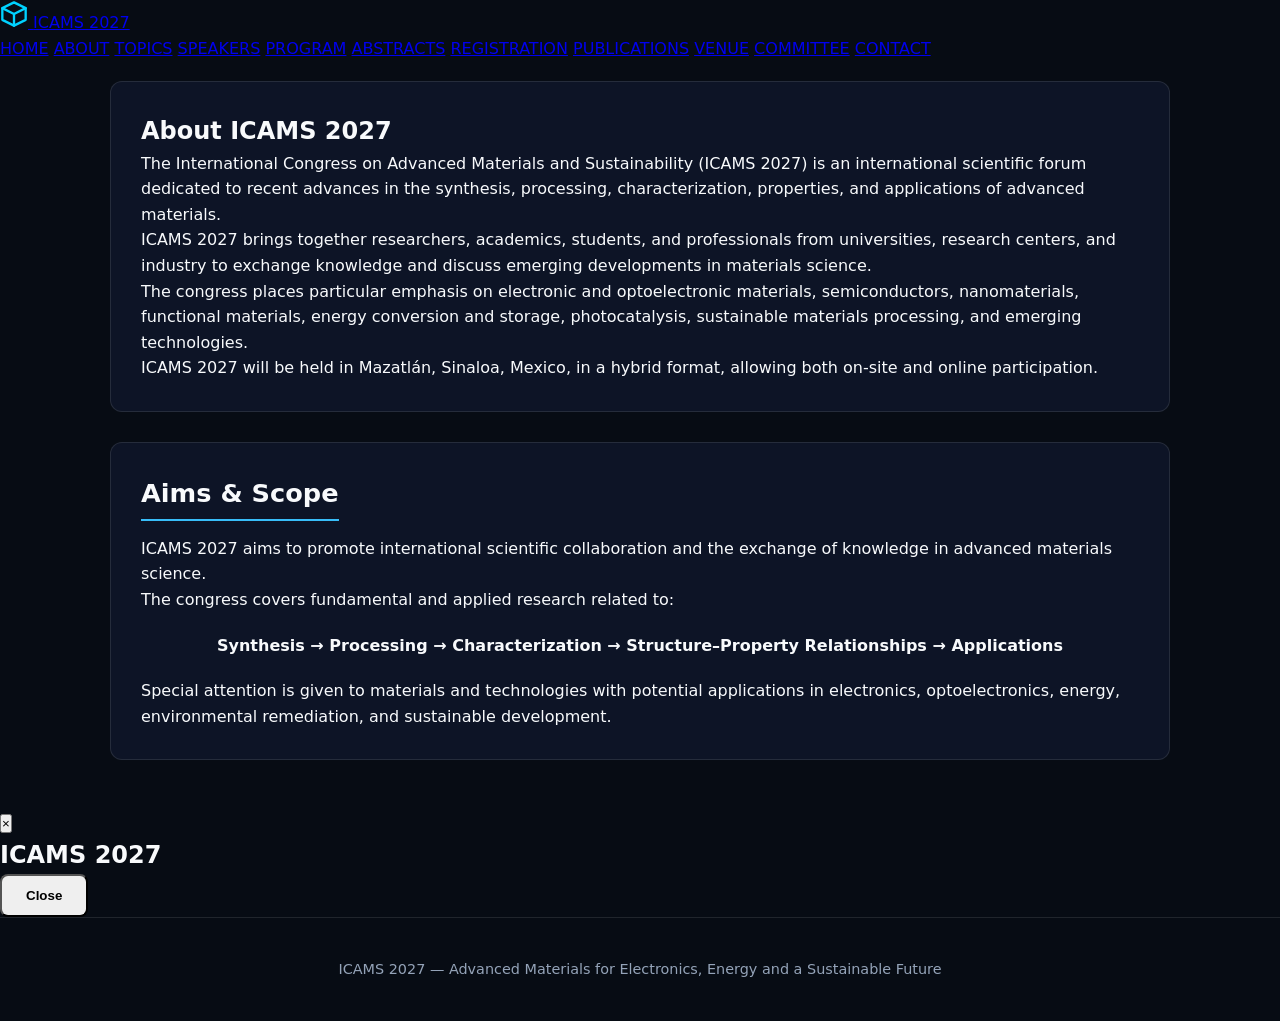
==== ABOUT.html @ 2150d45c "Update ABOUT.html" ====
<!DOCTYPE html>
<html lang="en">
<head>
  <meta charset="UTF-8">
  <meta name="viewport" content="width=device-width, initial-scale=1.0">
  <title>About | ICAMS 2027</title>
  <link rel="stylesheet" href="style.css">
</head>
<body>

<header class="navbar">
  <div class="container nav-container">
    <a href="index.html" class="logo">
      <svg width="28" height="28" viewBox="0 0 24 24" fill="none" stroke="#00d2ff" stroke-width="2" stroke-linecap="round" stroke-linejoin="round">
        <polygon points="12 2 2 7 2 17 12 22 22 17 22 7 12 2"></polygon>
        <line x1="12" y1="22" x2="12" y2="12"></line>
        <polyline points="22 7 12 12 2 7"></polyline>
      </svg>
      <span class="logo-text">ICAMS <span class="accent">2027</span></span>
    </a>
    <nav class="nav-links">
      <a href="index.html">HOME</a>
      <a href="ABOUT.html">ABOUT</a>
      <a href="TOPICS.html">TOPICS</a>
      <a href="SPEAKERS.html">SPEAKERS</a>
      <a href="PROGRAM.html">PROGRAM</a>
      <a href="ABSTRACTS.html">ABSTRACTS</a>
      <a href="REGISTRATION.html">REGISTRATION</a>
      <a href="PUBLICATIONS.html">PUBLICATIONS</a>
      <a href="VENUE.html">VENUE</a>
      <a href="COMMITTEE.html">COMMITTEE</a>
      <a href="CONTACT.html">CONTACT</a>
    </nav>
  </div>
</header>

  <main class="page-container">
    <section class="content-card">
      <h1>About ICAMS 2027</h1>
      <p>The International Congress on Advanced Materials and Sustainability (ICAMS 2027) is an international scientific forum dedicated to recent advances in the synthesis, processing, characterization, properties, and applications of advanced materials.</p>
      <p>ICAMS 2027 brings together researchers, academics, students, and professionals from universities, research centers, and industry to exchange knowledge and discuss emerging developments in materials science.</p>
      <p>The congress places particular emphasis on electronic and optoelectronic materials, semiconductors, nanomaterials, functional materials, energy conversion and storage, photocatalysis, sustainable materials processing, and emerging technologies.</p>
      <p>ICAMS 2027 will be held in Mazatlán, Sinaloa, Mexico, in a hybrid format, allowing both on-site and online participation.</p>
    </section>

    <section class="content-card">
      <h2>Aims & Scope</h2>
      <p>ICAMS 2027 aims to promote international scientific collaboration and the exchange of knowledge in advanced materials science.</p>
      <p>The congress covers fundamental and applied research related to:</p>
      <p style="text-align: center; font-weight: bold; color: var(--accent); margin: 20px 0;">
        Synthesis &rarr; Processing &rarr; Characterization &rarr; Structure–Property Relationships &rarr; Applications
      </p>
      <p>Special attention is given to materials and technologies with potential applications in electronics, optoelectronics, energy, environmental remediation, and sustainable development.</p>
    </section>
  </main>

  <div class="modal" id="comingSoonModal" aria-hidden="true">
    <div class="modal-box">
      <button class="modal-close" id="modalClose">&times;</button>
      <h2>ICAMS 2027</h2>
      <button class="btn" id="modalButton">Close</button>
    </div>
  </div>

  <footer>
    <p>ICAMS 2027 — Advanced Materials for Electronics, Energy and a Sustainable Future</p>
  </footer>
  <script src="script.js"></script>
</body>
</html>
---- style.css ----
:root {
  --bg-dark: #070c14;
  --bg-card: rgba(15, 23, 42, 0.85);
  --ocean-cyan: #38bdf8;
  --sunset-gold: #f59e0b;
  --text-main: #f8fafc;
  --text-muted: #94a3b8;
  --border-light: rgba(255, 255, 255, 0.1);
}

* {
  box-sizing: border-box;
  margin: 0;
  padding: 0;
}

body {
  font-family: 'Segoe UI', system-ui, -apple-system, sans-serif;
  background-color: var(--bg-dark);
  color: var(--text-main);
  line-height: 1.6;
}

/* Header & Navegación */
.site-header {
  position: sticky;
  top: 0;
  z-index: 1000;
  background: rgba(7, 12, 20, 0.95);
  backdrop-filter: blur(8px);
  border-bottom: 1px solid var(--border-light);
}

.container-navigation {
  max-width: 1200px;
  margin: 0 auto;
  padding: 12px 20px;
  display: flex;
  justify-content: space-between;
  align-items: center;
}

.brand {
  display: flex;
  align-items: center;
  gap: 10px;
  text-decoration: none;
  color: var(--text-main);
}

.site-logo-svg {
  width: 32px;
  height: 32px;
}

.brand-text {
  font-weight: 800;
  font-size: 1.2rem;
  letter-spacing: 0.5px;
}

.brand-text span {
  color: var(--ocean-cyan);
}

.main-nav {
  display: flex;
  gap: 15px;
}

.nav-link {
  color: var(--text-muted);
  text-decoration: none;
  font-size: 0.85rem;
  font-weight: 600;
  letter-spacing: 0.5px;
  transition: color 0.2s;
  padding: 5px 0;
}

.nav-link:hover, .nav-link.active {
  color: var(--ocean-cyan);
}

.menu-toggle {
  display: none;
  background: none;
  border: none;
  color: var(--text-main);
  font-size: 1.5rem;
  cursor: pointer;
}

/* Hero Banner & Carrusel de Fondo */
.hero-banner {
  position: relative;
  background-color: #0b1329;
  overflow: hidden;
  padding: 70px 20px 110px;
  text-align: center;
}

.hero-bg-carousel {
  position: absolute;
  top: 0;
  left: 0;
  width: 100%;
  height: 100%;
  z-index: 0;
}

.hero-bg-carousel .slide {
  position: absolute;
  top: 0;
  left: 0;
  width: 100%;
  height: 100%;
  background-size: cover;
  background-position: center;
  opacity: 0;
  transform: scale(1.03);
  transition: opacity 1.8s ease-in-out, transform 6s ease-out;
}

.hero-bg-carousel .slide.active {
  opacity: 1;
  transform: scale(1);
}

.hero-bg-carousel .slide-solid {
  background: radial-gradient(circle at center, #1e293b 0%, #0b1329 100%);
}

.hero-overlay {
  position: absolute;
  top: 0;
  left: 0;
  width: 100%;
  height: 100%;
  background: linear-gradient(180deg, rgba(11, 19, 41, 0.75) 0%, rgba(11, 19, 41, 0.88) 100%);
  z-index: 1;
}

.hero-content {
  position: relative;
  z-index: 2;
  max-width: 900px;
  margin: 0 auto;
}

.hero-graphic {
  width: 60px;
  height: 60px;
  margin-bottom: 15px;
}

.badge-hybrid span {
  display: inline-block;
  background: rgba(245, 158, 11, 0.15);
  border: 1px solid var(--sunset-gold);
  color: var(--sunset-gold);
  padding: 4px 14px;
  border-radius: 20px;
  font-size: 0.85rem;
  font-weight: 700;
  margin-bottom: 15px;
}

.hero-title {
  font-size: 3.5rem;
  font-weight: 900;
  letter-spacing: 2px;
  margin-bottom: 5px;
  text-shadow: 0 2px 10px rgba(0, 0, 0, 0.7);
}

.hero-subtitle {
  color: var(--ocean-cyan);
  font-size: 1.4rem;
  font-weight: 700;
  margin-bottom: 15px;
  text-shadow: 0 2px 10px rgba(0, 0, 0, 0.7);
}

.hero-theme {
  font-size: 1.1rem;
  color: var(--text-main);
  margin-bottom: 20px;
  text-shadow: 0 2px 10px rgba(0, 0, 0, 0.7);
}

.hero-meta {
  color: var(--text-muted);
  font-size: 1rem;
  margin-bottom: 30px;
  display: flex;
  justify-content: center;
  gap: 15px;
  flex-wrap: wrap;
  text-shadow: 0 2px 10px rgba(0, 0, 0, 0.7);
}

.cta-group {
  display: flex;
  justify-content: center;
  gap: 15px;
}

.hero-cta-btn {
  font-size: 1.1rem;
  padding: 14px 32px;
  box-shadow: 0 4px 20px rgba(245, 158, 11, 0.4);
}

.hero-wave-divider {
  position: absolute;
  bottom: 0;
  left: 0;
  width: 100%;
  height: 50px;
  z-index: 2;
  color: var(--bg-dark);
}

/* Highlights Bar */
.highlights-bar {
  max-width: 1100px;
  margin: -30px auto 30px;
  position: relative;
  z-index: 10;
  display: grid;
  grid-template-columns: repeat(auto-fit, minmax(220px, 1fr));
  gap: 15px;
  padding: 0 20px;
}

.highlight-item {
  background: rgba(15, 23, 42, 0.95);
  border: 1px solid var(--border-light);
  padding: 18px;
  border-radius: 10px;
  border-left: 4px solid var(--ocean-cyan);
}

.highlight-item.accent-border {
  border-left-color: var(--sunset-gold);
}

.highlight-label {
  font-size: 0.75rem;
  text-transform: uppercase;
  color: var(--text-muted);
  font-weight: 700;
  margin-bottom: 4px;
}

.highlight-value {
  font-size: 1rem;
  font-weight: 700;
}

/* Botones */
.btn {
  display: inline-block;
  padding: 12px 24px;
  border-radius: 8px;
  font-weight: 700;
  text-decoration: none;
  transition: transform 0.2s, box-shadow 0.2s, background-color 0.2s;
  cursor: pointer;
}

.btn-primary {
  background: #0284c7;
  color: #fff;
}

.btn-primary:hover {
  background: #0369a1;
  transform: translateY(-2px);
}

.btn-accent {
  background: linear-gradient(135deg, #f59e0b 0%, #ea580c 100%);
  color: #fff;
}

.btn-accent:hover {
  transform: translateY(-2px);
  box-shadow: 0 6px 25px rgba(245, 158, 11, 0.6);
}

/* Contenido Principal */
.page-container {
  max-width: 1100px;
  margin: 0 auto;
  padding: 20px;
}

.content-card {
  background: var(--bg-card);
  border: 1px solid var(--border-light);
  border-radius: 12px;
  padding: 30px;
  margin-bottom: 30px;
}

.content-card h2 {
  font-size: 1.6rem;
  margin-bottom: 15px;
  border-bottom: 2px solid var(--ocean-cyan);
  display: inline-block;
  padding-bottom: 5px;
}

.mazatlan-feature-card {
  background: linear-gradient(135deg, rgba(14, 165, 233, 0.1) 0%, rgba(15, 23, 42, 0.9) 100%);
  border: 1px solid var(--ocean-cyan);
  border-radius: 12px;
  padding: 30px;
  display: flex;
  align-items: center;
  justify-content: space-between;
  gap: 20px;
  flex-wrap: wrap;
}

.mazatlan-feature-text h3 {
  color: var(--ocean-cyan);
  font-size: 1.3rem;
  margin-bottom: 8px;
}

/* Footer */
footer {
  text-align: center;
  padding: 40px 20px;
  border-top: 1px solid var(--border-light);
  color: var(--text-muted);
  font-size: 0.9rem;
}

.footer-logo {
  display: flex;
  justify-content: center;
  align-items: center;
  gap: 10px;
  margin-bottom: 10px;
}

/* Responsive */
@media (max-width: 768px) {
  .main-nav {
    display: none;
    flex-direction: column;
    position: absolute;
    top: 100%;
    left: 0;
    width: 100%;
    background: #070c14;
    padding: 20px;
    border-bottom: 1px solid var(--border-light);
  }

  .main-nav.show {
    display: flex;
  }

  .menu-toggle {
    display: block;
  }

  .hero-title {
    font-size: 2.5rem;
  }
}
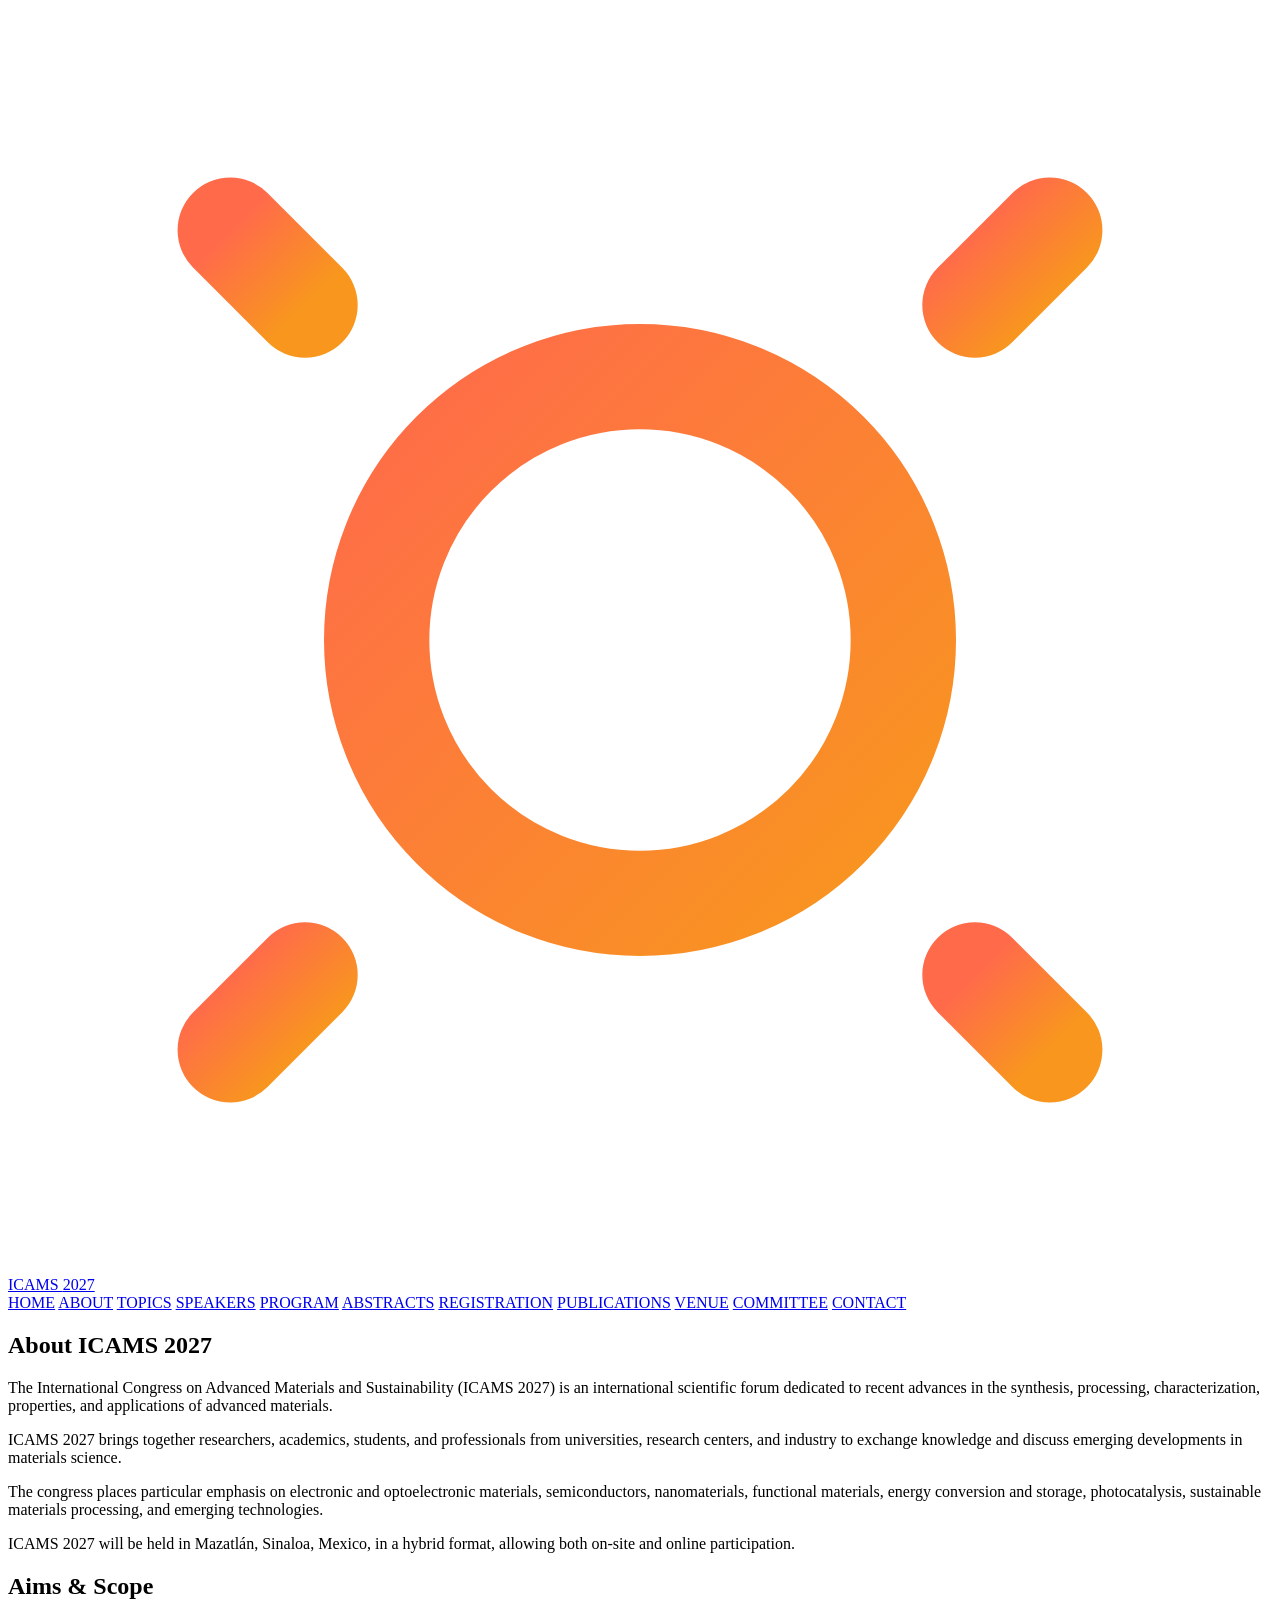
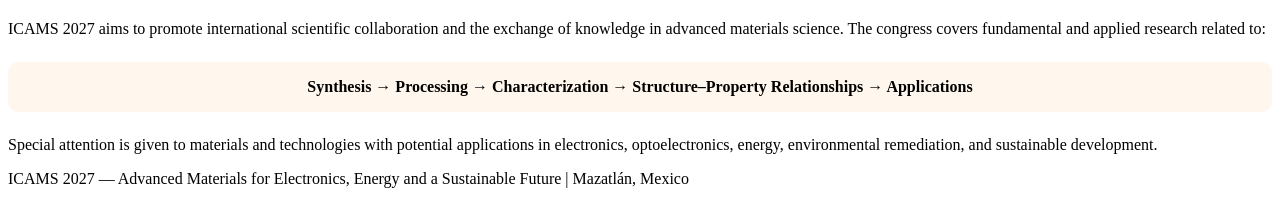
==== commit fae3b8c8: "Update ABOUT.html" ====
--- a/ABOUT.html
+++ b/ABOUT.html
@@ -4,67 +4,74 @@
   <meta charset="UTF-8">
   <meta name="viewport" content="width=device-width, initial-scale=1.0">
   <title>About | ICAMS 2027</title>
-  <link rel="stylesheet" href="style.css">
+  <link rel="stylesheet" href="css/style.css">
 </head>
 <body>
 
-<header class="navbar">
-  <div class="container nav-container">
-    <a href="index.html" class="logo">
-      <svg width="28" height="28" viewBox="0 0 24 24" fill="none" stroke="#00d2ff" stroke-width="2" stroke-linecap="round" stroke-linejoin="round">
-        <polygon points="12 2 2 7 2 17 12 22 22 17 22 7 12 2"></polygon>
-        <line x1="12" y1="22" x2="12" y2="12"></line>
-        <polyline points="22 7 12 12 2 7"></polyline>
-      </svg>
-      <span class="logo-text">ICAMS <span class="accent">2027</span></span>
-    </a>
-    <nav class="nav-links">
-      <a href="index.html">HOME</a>
-      <a href="ABOUT.html">ABOUT</a>
-      <a href="TOPICS.html">TOPICS</a>
-      <a href="SPEAKERS.html">SPEAKERS</a>
-      <a href="PROGRAM.html">PROGRAM</a>
-      <a href="ABSTRACTS.html">ABSTRACTS</a>
-      <a href="REGISTRATION.html">REGISTRATION</a>
-      <a href="PUBLICATIONS.html">PUBLICATIONS</a>
-      <a href="VENUE.html">VENUE</a>
-      <a href="COMMITTEE.html">COMMITTEE</a>
-      <a href="CONTACT.html">CONTACT</a>
-    </nav>
-  </div>
-</header>
+  <header class="navbar">
+    <div class="container nav-container">
+      <a href="index.html" class="logo">
+        <svg class="logo-icon" viewBox="0 0 24 24" fill="none" stroke="url(#sun-grad)" stroke-width="2" stroke-linecap="round" stroke-linejoin="round">
+          <defs>
+            <linearGradient id="sun-grad" x1="0%" y1="0%" x2="100%" y2="100%">
+              <stop offset="0%" stop-color="#ff6b4a"/>
+              <stop offset="100%" stop-color="#f8961e"/>
+            </linearGradient>
+          </defs>
+          <circle cx="12" cy="12" r="5"></circle>
+          <line x1="12" y1="1" x2="12" y2="3"></line>
+          <line x1="12" y1="21" x2="12" y2="23"></line>
+          <line x1="4.22" y1="4.22" x2="5.64" y2="5.64"></line>
+          <line x1="18.36" y1="18.36" x2="19.78" y2="19.78"></line>
+          <line x1="1" y1="12" x2="3" y2="12"></line>
+          <line x1="21" y1="12" x2="23" y2="12"></line>
+          <line x1="4.22" y1="19.78" x2="5.64" y2="18.36"></line>
+          <line x1="18.36" y1="5.64" x2="19.78" y2="4.22"></line>
+        </svg>
+        <span class="logo-text">ICAMS <span class="accent">2027</span></span>
+      </a>
+      <nav class="nav-links">
+        <a href="index.html">HOME</a>
+        <a href="ABOUT.html" class="active">ABOUT</a>
+        <a href="TOPICS.html">TOPICS</a>
+        <a href="SPEAKERS.html">SPEAKERS</a>
+        <a href="PROGRAM.html">PROGRAM</a>
+        <a href="ABSTRACTS.html">ABSTRACTS</a>
+        <a href="REGISTRATION.html">REGISTRATION</a>
+        <a href="PUBLICATIONS.html">PUBLICATIONS</a>
+        <a href="VENUE.html">VENUE</a>
+        <a href="COMMITTEE.html">COMMITTEE</a>
+        <a href="CONTACT.html">CONTACT</a>
+      </nav>
+    </div>
+  </header>
 
-  <main class="page-container">
-    <section class="content-card">
-      <h1>About ICAMS 2027</h1>
-      <p>The International Congress on Advanced Materials and Sustainability (ICAMS 2027) is an international scientific forum dedicated to recent advances in the synthesis, processing, characterization, properties, and applications of advanced materials.</p>
-      <p>ICAMS 2027 brings together researchers, academics, students, and professionals from universities, research centers, and industry to exchange knowledge and discuss emerging developments in materials science.</p>
-      <p>The congress places particular emphasis on electronic and optoelectronic materials, semiconductors, nanomaterials, functional materials, energy conversion and storage, photocatalysis, sustainable materials processing, and emerging technologies.</p>
+  <main class="container main-content">
+    <section class="card">
+      <h1 class="section-title">About ICAMS 2027</h1>
+      <p style="margin-bottom: 12px;">The International Congress on Advanced Materials and Sustainability (ICAMS 2027) is an international scientific forum dedicated to recent advances in the synthesis, processing, characterization, properties, and applications of advanced materials.</p>
+      <p style="margin-bottom: 12px;">ICAMS 2027 brings together researchers, academics, students, and professionals from universities, research centers, and industry to exchange knowledge and discuss emerging developments in materials science.</p>
+      <p style="margin-bottom: 12px;">The congress places particular emphasis on electronic and optoelectronic materials, semiconductors, nanomaterials, functional materials, energy conversion and storage, photocatalysis, sustainable materials processing, and emerging technologies.</p>
       <p>ICAMS 2027 will be held in Mazatlán, Sinaloa, Mexico, in a hybrid format, allowing both on-site and online participation.</p>
     </section>
 
-    <section class="content-card">
-      <h2>Aims & Scope</h2>
-      <p>ICAMS 2027 aims to promote international scientific collaboration and the exchange of knowledge in advanced materials science.</p>
-      <p>The congress covers fundamental and applied research related to:</p>
-      <p style="text-align: center; font-weight: bold; color: var(--accent); margin: 20px 0;">
+    <section class="card">
+      <h2 class="section-title">Aims & Scope</h2>
+      <p>ICAMS 2027 aims to promote international scientific collaboration and the exchange of knowledge in advanced materials science. The congress covers fundamental and applied research related to:</p>
+      
+      <div style="text-align: center; margin: 24px 0; font-weight: 700; color: var(--gold-warm); background: rgba(248, 150, 30, 0.08); padding: 16px; border-radius: 10px; border: 1px dashed var(--border-warm);">
         Synthesis &rarr; Processing &rarr; Characterization &rarr; Structure–Property Relationships &rarr; Applications
-      </p>
+      </div>
+
       <p>Special attention is given to materials and technologies with potential applications in electronics, optoelectronics, energy, environmental remediation, and sustainable development.</p>
     </section>
   </main>
 
-  <div class="modal" id="comingSoonModal" aria-hidden="true">
-    <div class="modal-box">
-      <button class="modal-close" id="modalClose">&times;</button>
-      <h2>ICAMS 2027</h2>
-      <button class="btn" id="modalButton">Close</button>
+  <footer class="footer">
+    <div class="container">
+      <p>ICAMS 2027 — Advanced Materials for Electronics, Energy and a Sustainable Future | Mazatlán, Mexico</p>
     </div>
-  </div>
+  </footer>
 
-  <footer>
-    <p>ICAMS 2027 — Advanced Materials for Electronics, Energy and a Sustainable Future</p>
-  </footer>
-  <script src="script.js"></script>
 </body>
 </html>
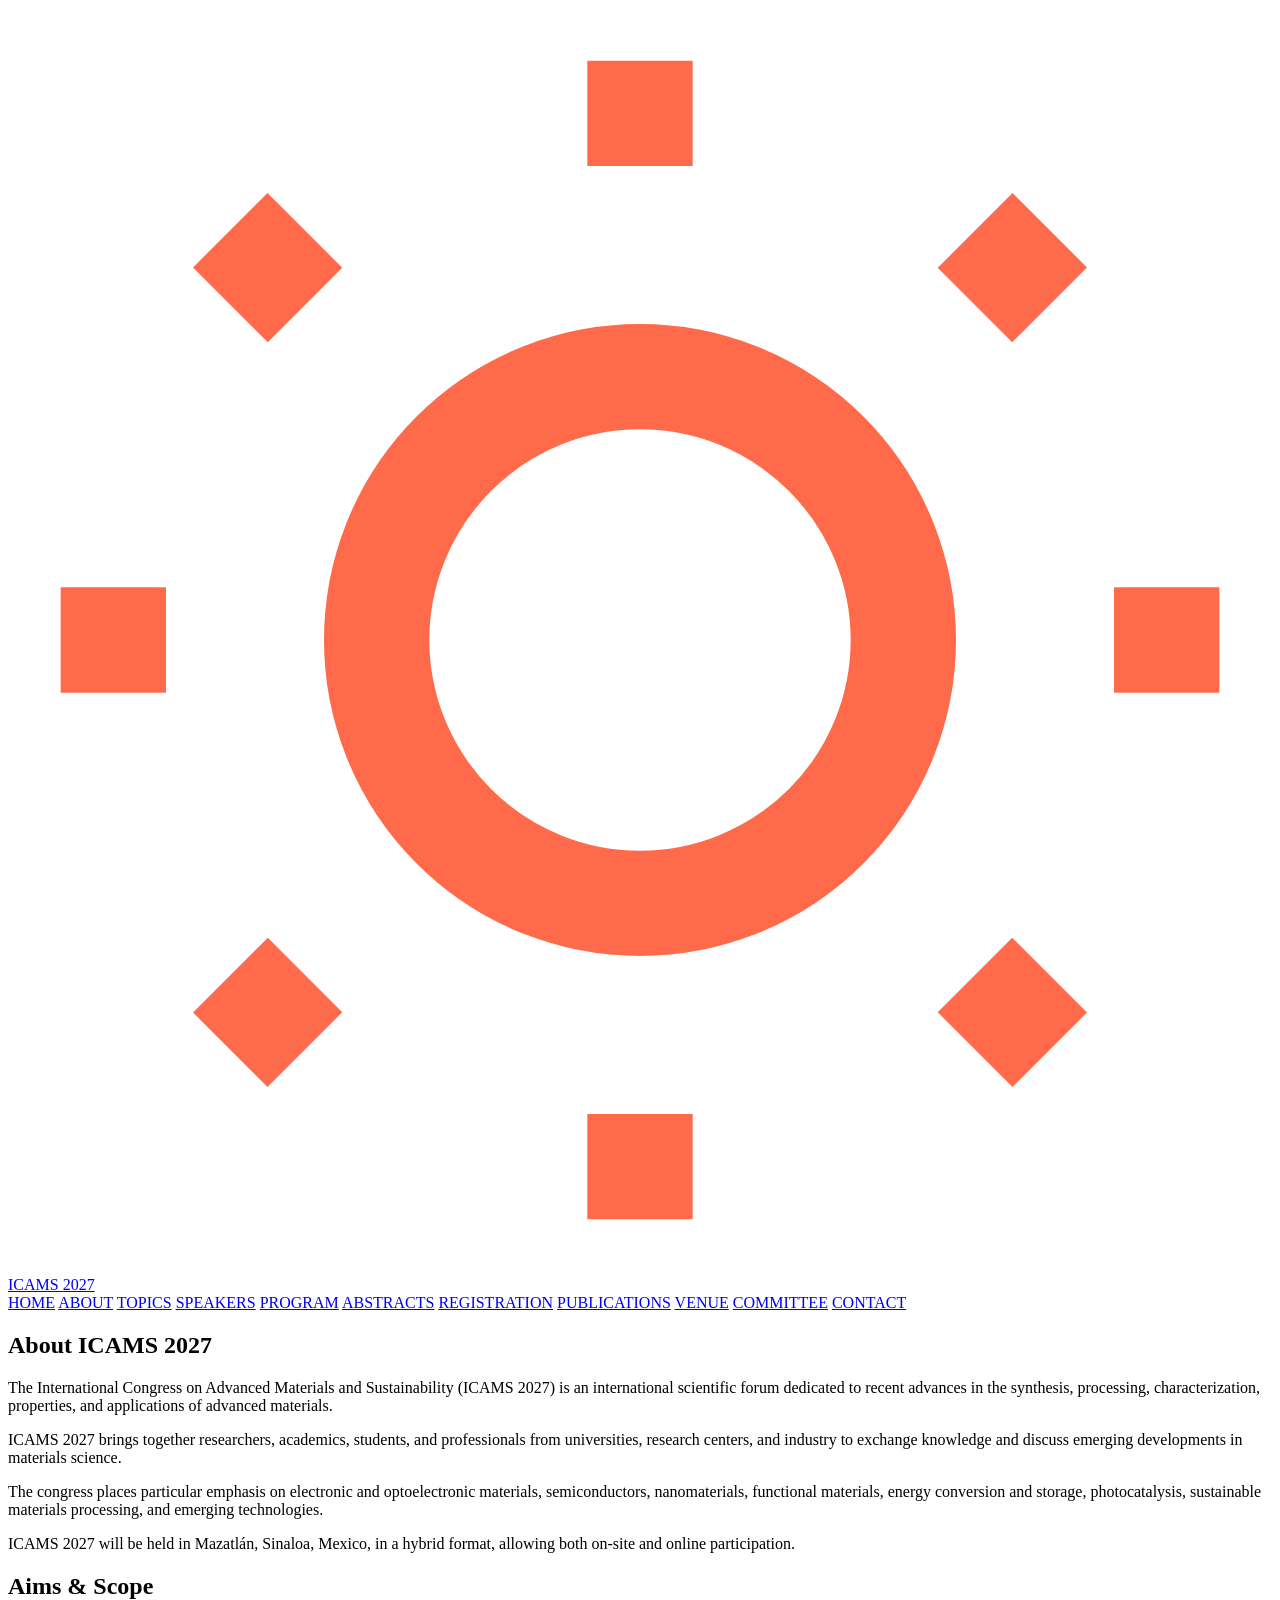
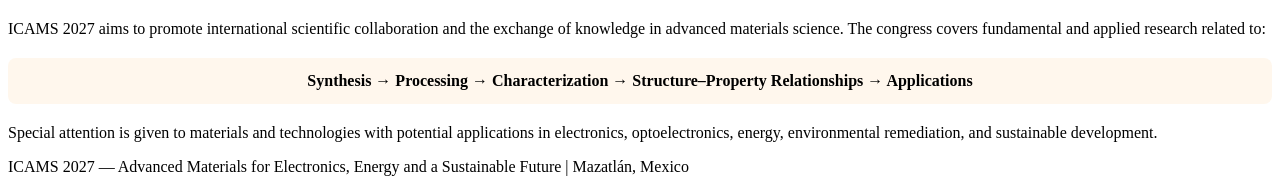
==== commit ca113478: "Update ABOUT.html" ====
--- a/ABOUT.html
+++ b/ABOUT.html
@@ -9,15 +9,9 @@
 <body>
 
   <header class="navbar">
-    <div class="container nav-container">
+    <div class="nav-container">
       <a href="index.html" class="logo">
-        <svg class="logo-icon" viewBox="0 0 24 24" fill="none" stroke="url(#sun-grad)" stroke-width="2" stroke-linecap="round" stroke-linejoin="round">
-          <defs>
-            <linearGradient id="sun-grad" x1="0%" y1="0%" x2="100%" y2="100%">
-              <stop offset="0%" stop-color="#ff6b4a"/>
-              <stop offset="100%" stop-color="#f8961e"/>
-            </linearGradient>
-          </defs>
+        <svg class="logo-icon" viewBox="0 0 24 24" fill="none" stroke="#ff6b4a" stroke-width="2">
           <circle cx="12" cy="12" r="5"></circle>
           <line x1="12" y1="1" x2="12" y2="3"></line>
           <line x1="12" y1="21" x2="12" y2="23"></line>
@@ -28,7 +22,7 @@
           <line x1="4.22" y1="19.78" x2="5.64" y2="18.36"></line>
           <line x1="18.36" y1="5.64" x2="19.78" y2="4.22"></line>
         </svg>
-        <span class="logo-text">ICAMS <span class="accent">2027</span></span>
+        <span>ICAMS <span class="accent">2027</span></span>
       </a>
       <nav class="nav-links">
         <a href="index.html">HOME</a>
@@ -59,7 +53,7 @@
       <h2 class="section-title">Aims & Scope</h2>
       <p>ICAMS 2027 aims to promote international scientific collaboration and the exchange of knowledge in advanced materials science. The congress covers fundamental and applied research related to:</p>
       
-      <div style="text-align: center; margin: 24px 0; font-weight: 700; color: var(--gold-warm); background: rgba(248, 150, 30, 0.08); padding: 16px; border-radius: 10px; border: 1px dashed var(--border-warm);">
+      <div style="text-align: center; margin: 20px 0; font-weight: bold; color: var(--gold-warm); background: rgba(248, 150, 30, 0.08); padding: 14px; border-radius: 8px; border: 1px dashed var(--border-color);">
         Synthesis &rarr; Processing &rarr; Characterization &rarr; Structure–Property Relationships &rarr; Applications
       </div>
 
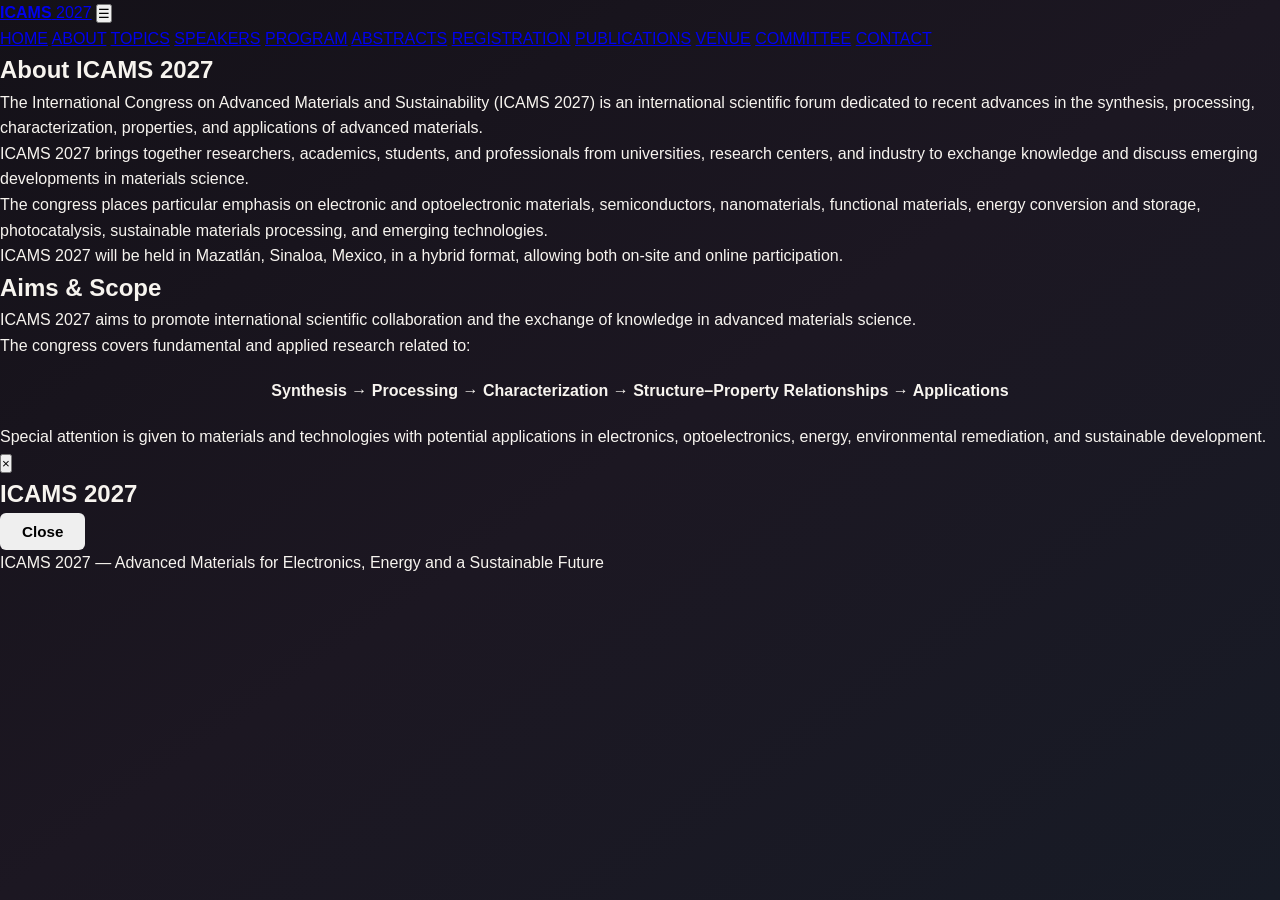
==== commit 70415360: "Update ABOUT.html" ====
--- a/ABOUT.html
+++ b/ABOUT.html
@@ -4,68 +4,61 @@
   <meta charset="UTF-8">
   <meta name="viewport" content="width=device-width, initial-scale=1.0">
   <title>About | ICAMS 2027</title>
-  <link rel="stylesheet" href="css/style.css">
+  <link rel="stylesheet" href="style.css">
 </head>
 <body>
 
-  <header class="navbar">
-    <div class="nav-container">
-      <a href="index.html" class="logo">
-        <svg class="logo-icon" viewBox="0 0 24 24" fill="none" stroke="#ff6b4a" stroke-width="2">
-          <circle cx="12" cy="12" r="5"></circle>
-          <line x1="12" y1="1" x2="12" y2="3"></line>
-          <line x1="12" y1="21" x2="12" y2="23"></line>
-          <line x1="4.22" y1="4.22" x2="5.64" y2="5.64"></line>
-          <line x1="18.36" y1="18.36" x2="19.78" y2="19.78"></line>
-          <line x1="1" y1="12" x2="3" y2="12"></line>
-          <line x1="21" y1="12" x2="23" y2="12"></line>
-          <line x1="4.22" y1="19.78" x2="5.64" y2="18.36"></line>
-          <line x1="18.36" y1="5.64" x2="19.78" y2="4.22"></line>
-        </svg>
-        <span>ICAMS <span class="accent">2027</span></span>
-      </a>
-      <nav class="nav-links">
-        <a href="index.html">HOME</a>
-        <a href="ABOUT.html" class="active">ABOUT</a>
-        <a href="TOPICS.html">TOPICS</a>
-        <a href="SPEAKERS.html">SPEAKERS</a>
-        <a href="PROGRAM.html">PROGRAM</a>
-        <a href="ABSTRACTS.html">ABSTRACTS</a>
-        <a href="REGISTRATION.html">REGISTRATION</a>
-        <a href="PUBLICATIONS.html">PUBLICATIONS</a>
-        <a href="VENUE.html">VENUE</a>
-        <a href="COMMITTEE.html">COMMITTEE</a>
-        <a href="CONTACT.html">CONTACT</a>
+  <header class="site-header">
+    <div class="container-navigation">
+      <a href="index.html" class="brand"><strong>ICAMS</strong> <span>2027</span></a>
+      <button class="menu-toggle" id="menuToggle" aria-label="Toggle Navigation">&#9776;</button>
+      <nav class="main-nav" id="mainNav">
+        <a href="index.html" class="nav-link">HOME</a>
+        <a href="ABOUT.html" class="nav-link active">ABOUT</a>
+        <a href="TOPICS.html" class="nav-link">TOPICS</a>
+        <a href="SPEAKERS.html" class="nav-link">SPEAKERS</a>
+        <a href="PROGRAM.html" class="nav-link">PROGRAM</a>
+        <a href="ABSTRACTS.html" class="nav-link">ABSTRACTS</a>
+        <a href="REGISTRATION.html" class="nav-link">REGISTRATION</a>
+        <a href="PUBLICATIONS.html" class="nav-link">PUBLICATIONS</a>
+        <a href="VENUE.html" class="nav-link">VENUE</a>
+        <a href="COMMITTEE.html" class="nav-link">COMMITTEE</a>
+        <a href="CONTACT.html" class="nav-link">CONTACT</a>
       </nav>
     </div>
   </header>
 
-  <main class="container main-content">
-    <section class="card">
-      <h1 class="section-title">About ICAMS 2027</h1>
-      <p style="margin-bottom: 12px;">The International Congress on Advanced Materials and Sustainability (ICAMS 2027) is an international scientific forum dedicated to recent advances in the synthesis, processing, characterization, properties, and applications of advanced materials.</p>
-      <p style="margin-bottom: 12px;">ICAMS 2027 brings together researchers, academics, students, and professionals from universities, research centers, and industry to exchange knowledge and discuss emerging developments in materials science.</p>
-      <p style="margin-bottom: 12px;">The congress places particular emphasis on electronic and optoelectronic materials, semiconductors, nanomaterials, functional materials, energy conversion and storage, photocatalysis, sustainable materials processing, and emerging technologies.</p>
+  <main class="page-container">
+    <section class="content-card">
+      <h1>About ICAMS 2027</h1>
+      <p>The International Congress on Advanced Materials and Sustainability (ICAMS 2027) is an international scientific forum dedicated to recent advances in the synthesis, processing, characterization, properties, and applications of advanced materials.</p>
+      <p>ICAMS 2027 brings together researchers, academics, students, and professionals from universities, research centers, and industry to exchange knowledge and discuss emerging developments in materials science.</p>
+      <p>The congress places particular emphasis on electronic and optoelectronic materials, semiconductors, nanomaterials, functional materials, energy conversion and storage, photocatalysis, sustainable materials processing, and emerging technologies.</p>
       <p>ICAMS 2027 will be held in Mazatlán, Sinaloa, Mexico, in a hybrid format, allowing both on-site and online participation.</p>
     </section>
 
-    <section class="card">
-      <h2 class="section-title">Aims & Scope</h2>
-      <p>ICAMS 2027 aims to promote international scientific collaboration and the exchange of knowledge in advanced materials science. The congress covers fundamental and applied research related to:</p>
-      
-      <div style="text-align: center; margin: 20px 0; font-weight: bold; color: var(--gold-warm); background: rgba(248, 150, 30, 0.08); padding: 14px; border-radius: 8px; border: 1px dashed var(--border-color);">
+    <section class="content-card">
+      <h2>Aims & Scope</h2>
+      <p>ICAMS 2027 aims to promote international scientific collaboration and the exchange of knowledge in advanced materials science.</p>
+      <p>The congress covers fundamental and applied research related to:</p>
+      <p style="text-align: center; font-weight: bold; color: var(--accent); margin: 20px 0;">
         Synthesis &rarr; Processing &rarr; Characterization &rarr; Structure–Property Relationships &rarr; Applications
-      </div>
-
+      </p>
       <p>Special attention is given to materials and technologies with potential applications in electronics, optoelectronics, energy, environmental remediation, and sustainable development.</p>
     </section>
   </main>
 
-  <footer class="footer">
-    <div class="container">
-      <p>ICAMS 2027 — Advanced Materials for Electronics, Energy and a Sustainable Future | Mazatlán, Mexico</p>
+  <div class="modal" id="comingSoonModal" aria-hidden="true">
+    <div class="modal-box">
+      <button class="modal-close" id="modalClose">&times;</button>
+      <h2>ICAMS 2027</h2>
+      <button class="btn" id="modalButton">Close</button>
     </div>
+  </div>
+
+  <footer>
+    <p>ICAMS 2027 — Advanced Materials for Electronics, Energy and a Sustainable Future</p>
   </footer>
-
+  <script src="script.js"></script>
 </body>
 </html>
--- a/style.css
+++ b/style.css
@@ -0,0 +1,257 @@
+/* ==========================================================================
+   ICAMS 2027 - Estilos con Paleta Mazatlán (Atardecer & Pacífico)
+   ========================================================================== */
+
+:root {
+  /* Paleta de Colores Inspirada en Mazatlán */
+  --bg-color: #141118;
+  --bg-gradient: linear-gradient(145deg, #141118 0%, #1c1722 50%, #171b26 100%);
+  --bg-card: rgba(30, 25, 36, 0.8);
+  --bg-card-hover: rgba(42, 34, 50, 0.95);
+  
+  --coral-sunset: #ff6b4a;       /* Coral del atardecer */
+  --gold-warm: #f8961e;          /* Dorado / Sol de atardecer */
+  --amber-light: #f9c74f;        /* Ámbar / Arena clara */
+  --pacific-teal: #2a9d8f;       /* Azul Pacífico cálido */
+  
+  --text-main: #f7f4ef;         /* Texto principal (Blanco cálido) */
+  --text-muted: #c4b8b0;        /* Texto secundario */
+  --border-color: rgba(248, 150, 30, 0.2);
+  --border-active: rgba(255, 107, 74, 0.5);
+  --shadow-color: rgba(255, 107, 74, 0.15);
+}
+
+* {
+  box-sizing: border-box;
+  margin: 0;
+  padding: 0;
+}
+
+body {
+  font-family: 'Segoe UI', Arial, sans-serif;
+  background: var(--bg-gradient);
+  background-attachment: fixed;
+  color: var(--text-main);
+  line-height: 1.6;
+  min-height: 100vh;
+  display: flex;
+  flex-direction: column;
+}
+
+/* --- Navegación --- */
+.navbar {
+  background: rgba(20, 17, 24, 0.9);
+  backdrop-filter: blur(10px);
+  border-bottom: 1px solid var(--border-color);
+  position: sticky;
+  top: 0;
+  z-index: 1000;
+  padding: 12px 0;
+}
+
+.nav-container {
+  max-width: 1200px;
+  margin: 0 auto;
+  padding: 0 20px;
+  display: flex;
+  align-items: center;
+  justify-content: space-between;
+  flex-wrap: wrap;
+  gap: 15px;
+}
+
+.logo {
+  display: flex;
+  align-items: center;
+  gap: 10px;
+  text-decoration: none;
+  font-weight: bold;
+  font-size: 1.3rem;
+  color: var(--text-main);
+}
+
+.logo-icon {
+  width: 32px;
+  height: 32px;
+}
+
+.logo .accent {
+  color: var(--coral-sunset);
+}
+
+.nav-links {
+  display: flex;
+  gap: 12px;
+  flex-wrap: wrap;
+  align-items: center;
+}
+
+.nav-links a {
+  color: var(--text-muted);
+  text-decoration: none;
+  font-size: 0.85rem;
+  font-weight: 600;
+  padding: 6px 10px;
+  border-radius: 4px;
+  transition: all 0.2s ease;
+}
+
+.nav-links a:hover {
+  color: var(--gold-warm);
+  background: rgba(248, 150, 30, 0.1);
+}
+
+.nav-links a.active {
+  color: var(--coral-sunset);
+  background: rgba(255, 107, 74, 0.12);
+  border-bottom: 2px solid var(--coral-sunset);
+}
+
+/* --- Estructura Principal --- */
+.container {
+  max-width: 1100px;
+  margin: 0 auto;
+  padding: 0 20px;
+  width: 100%;
+}
+
+.main-content {
+  flex: 1;
+  padding: 35px 20px;
+  display: flex;
+  flex-direction: column;
+  gap: 24px;
+}
+
+/* --- Tarjetas y Contenedores --- */
+.card {
+  background: var(--bg-card);
+  border: 1px solid var(--border-color);
+  border-radius: 12px;
+  padding: 30px;
+  box-shadow: 0 8px 25px var(--shadow-color);
+}
+
+.section-title {
+  font-size: 1.8rem;
+  font-weight: 700;
+  color: var(--amber-light);
+  margin-bottom: 12px;
+  border-bottom: 2px solid var(--border-color);
+  padding-bottom: 8px;
+  display: inline-block;
+}
+
+.subtitle {
+  color: var(--text-muted);
+  font-size: 1rem;
+  margin-bottom: 20px;
+}
+
+/* --- Botones --- */
+.btn {
+  display: inline-block;
+  padding: 10px 22px;
+  font-weight: 600;
+  border-radius: 6px;
+  text-decoration: none;
+  transition: all 0.25s ease;
+  cursor: pointer;
+  border: none;
+  font-size: 0.95rem;
+}
+
+.btn-primary {
+  background: linear-gradient(135deg, var(--coral-sunset), var(--gold-warm));
+  color: #120e16;
+}
+
+.btn-primary:hover {
+  opacity: 0.9;
+  transform: translateY(-2px);
+  box-shadow: 0 4px 15px rgba(255, 107, 74, 0.4);
+}
+
+.btn-secondary {
+  background: rgba(42, 157, 143, 0.2);
+  color: var(--text-main);
+  border: 1px solid var(--pacific-teal);
+}
+
+.btn-secondary:hover {
+  background: rgba(42, 157, 143, 0.35);
+  transform: translateY(-2px);
+}
+
+/* --- Tarjetas de Temas (Topics) --- */
+.topics-list {
+  display: flex;
+  flex-direction: column;
+  gap: 16px;
+  margin-top: 15px;
+}
+
+.topic-card {
+  background: rgba(25, 20, 30, 0.6);
+  border: 1px solid var(--border-color);
+  border-radius: 8px;
+  padding: 20px 24px;
+  transition: all 0.3s ease;
+  cursor: pointer;
+}
+
+.topic-card:hover {
+  border-color: var(--border-active);
+  background: var(--bg-card-hover);
+  box-shadow: 0 4px 18px rgba(255, 107, 74, 0.15);
+}
+
+.topic-number {
+  font-size: 0.85rem;
+  color: var(--gold-warm);
+  font-weight: bold;
+  display: block;
+  margin-bottom: 4px;
+}
+
+.topic-card h3 {
+  color: #ffffff;
+  font-size: 1.15rem;
+  margin-bottom: 6px;
+}
+
+.hover-hint {
+  color: var(--pacific-teal);
+  font-size: 0.85rem;
+  margin: 0;
+}
+
+.topic-details {
+  max-height: 0;
+  opacity: 0;
+  overflow: hidden;
+  transition: all 0.35s ease;
+  color: var(--text-muted);
+  font-size: 0.95rem;
+}
+
+.topic-card:hover .topic-details {
+  max-height: 200px;
+  opacity: 1;
+  margin-top: 10px;
+}
+
+.topic-card:hover .hover-hint {
+  display: none;
+}
+
+/* --- Pie de Página --- */
+.footer {
+  background: rgba(16, 13, 20, 0.95);
+  border-top: 1px solid var(--border-color);
+  padding: 20px 0;
+  text-align: center;
+  color: var(--text-muted);
+  font-size: 0.85rem;
+  margin-top: auto;
+}
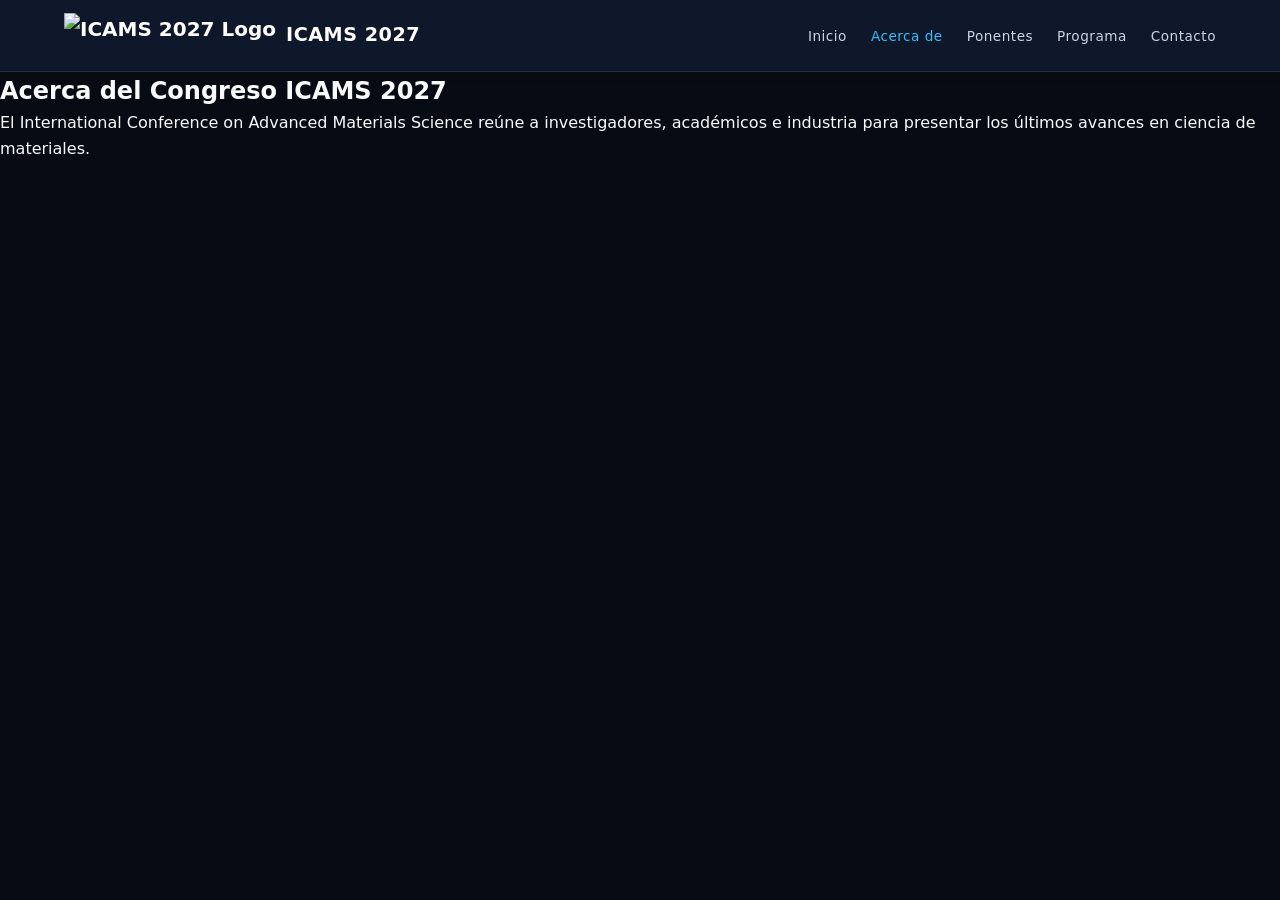
==== commit 011a2896: "Update ABOUT.html" ====
--- a/ABOUT.html
+++ b/ABOUT.html
@@ -1,64 +1,66 @@
 <!DOCTYPE html>
-<html lang="en">
+<html lang="es">
 <head>
   <meta charset="UTF-8">
   <meta name="viewport" content="width=device-width, initial-scale=1.0">
-  <title>About | ICAMS 2027</title>
+  <title>ICAMS 2027 - Acerca de</title>
   <link rel="stylesheet" href="style.css">
 </head>
 <body>
 
+  <!-- BARRA DE NAVEGACIÓN Y LOGO -->
   <header class="site-header">
-    <div class="container-navigation">
-      <a href="index.html" class="brand"><strong>ICAMS</strong> <span>2027</span></a>
-      <button class="menu-toggle" id="menuToggle" aria-label="Toggle Navigation">&#9776;</button>
-      <nav class="main-nav" id="mainNav">
-        <a href="index.html" class="nav-link">HOME</a>
-        <a href="ABOUT.html" class="nav-link active">ABOUT</a>
-        <a href="TOPICS.html" class="nav-link">TOPICS</a>
-        <a href="SPEAKERS.html" class="nav-link">SPEAKERS</a>
-        <a href="PROGRAM.html" class="nav-link">PROGRAM</a>
-        <a href="ABSTRACTS.html" class="nav-link">ABSTRACTS</a>
-        <a href="REGISTRATION.html" class="nav-link">REGISTRATION</a>
-        <a href="PUBLICATIONS.html" class="nav-link">PUBLICATIONS</a>
-        <a href="VENUE.html" class="nav-link">VENUE</a>
-        <a href="COMMITTEE.html" class="nav-link">COMMITTEE</a>
-        <a href="CONTACT.html" class="nav-link">CONTACT</a>
-      </nav>
-    </div>
+    <nav class="navbar">
+      <div class="container navbar-container">
+        
+        <a href="index.html" class="navbar-brand">
+          <img src="images/logo.png" alt="ICAMS 2027 Logo" class="logo-img">
+          <span class="brand-text">ICAMS 2027</span>
+        </a>
+
+        <button class="nav-toggle" id="navToggle" aria-label="Abrir menú">&#9776;</button>
+
+        <div class="nav-menu" id="navMenu">
+          <div class="nav-menu-header">
+            <span class="nav-menu-title">ICAMS 2027</span>
+            <button class="nav-close" id="navClose" aria-label="Cerrar menú">&times;</button>
+          </div>
+
+          <ul class="nav-list">
+            <li class="nav-item"><a href="index.html" class="nav-link">Inicio</a></li>
+            <li class="nav-item"><a href="about.html" class="nav-link active">Acerca de</a></li>
+            <li class="nav-item"><a href="speakers.html" class="nav-link">Ponentes</a></li>
+            <li class="nav-item"><a href="program.html" class="nav-link">Programa</a></li>
+            <li class="nav-item"><a href="contact.html" class="nav-link">Contacto</a></li>
+          </ul>
+        </div>
+
+      </div>
+    </nav>
   </header>
 
-  <main class="page-container">
-    <section class="content-card">
-      <h1>About ICAMS 2027</h1>
-      <p>The International Congress on Advanced Materials and Sustainability (ICAMS 2027) is an international scientific forum dedicated to recent advances in the synthesis, processing, characterization, properties, and applications of advanced materials.</p>
-      <p>ICAMS 2027 brings together researchers, academics, students, and professionals from universities, research centers, and industry to exchange knowledge and discuss emerging developments in materials science.</p>
-      <p>The congress places particular emphasis on electronic and optoelectronic materials, semiconductors, nanomaterials, functional materials, energy conversion and storage, photocatalysis, sustainable materials processing, and emerging technologies.</p>
-      <p>ICAMS 2027 will be held in Mazatlán, Sinaloa, Mexico, in a hybrid format, allowing both on-site and online participation.</p>
-    </section>
-
-    <section class="content-card">
-      <h2>Aims & Scope</h2>
-      <p>ICAMS 2027 aims to promote international scientific collaboration and the exchange of knowledge in advanced materials science.</p>
-      <p>The congress covers fundamental and applied research related to:</p>
-      <p style="text-align: center; font-weight: bold; color: var(--accent); margin: 20px 0;">
-        Synthesis &rarr; Processing &rarr; Characterization &rarr; Structure–Property Relationships &rarr; Applications
-      </p>
-      <p>Special attention is given to materials and technologies with potential applications in electronics, optoelectronics, energy, environmental remediation, and sustainable development.</p>
+  <!-- CONTENIDO PRINCIPAL DE ACERCA DE -->
+  <main class="container">
+    <section class="about-section">
+      <h1>Acerca del Congreso ICAMS 2027</h1>
+      <p>El International Conference on Advanced Materials Science reúne a investigadores, académicos e industria para presentar los últimos avances en ciencia de materiales.</p>
     </section>
   </main>
 
-  <div class="modal" id="comingSoonModal" aria-hidden="true">
-    <div class="modal-box">
-      <button class="modal-close" id="modalClose">&times;</button>
-      <h2>ICAMS 2027</h2>
-      <button class="btn" id="modalButton">Close</button>
-    </div>
-  </div>
+  <!-- SCRIPT PARA MENÚ MÓVIL -->
+  <script>
+    document.addEventListener('DOMContentLoaded', () => {
+      const navToggle = document.getElementById('navToggle');
+      const navClose = document.getElementById('navClose');
+      const navMenu = document.getElementById('navMenu');
 
-  <footer>
-    <p>ICAMS 2027 — Advanced Materials for Electronics, Energy and a Sustainable Future</p>
-  </footer>
-  <script src="script.js"></script>
+      if (navToggle && navMenu) {
+        navToggle.addEventListener('click', () => navMenu.classList.add('open'));
+      }
+      if (navClose && navMenu) {
+        navClose.addEventListener('click', () => navMenu.classList.remove('open'));
+      }
+    });
+  </script>
 </body>
 </html>
--- a/style.css
+++ b/style.css
@@ -1,24 +1,11 @@
-/* ==========================================================================
-   ICAMS 2027 - Estilos con Paleta Mazatlán (Atardecer & Pacífico)
-   ========================================================================== */
-
 :root {
-  /* Paleta de Colores Inspirada en Mazatlán */
-  --bg-color: #141118;
-  --bg-gradient: linear-gradient(145deg, #141118 0%, #1c1722 50%, #171b26 100%);
-  --bg-card: rgba(30, 25, 36, 0.8);
-  --bg-card-hover: rgba(42, 34, 50, 0.95);
-  
-  --coral-sunset: #ff6b4a;       /* Coral del atardecer */
-  --gold-warm: #f8961e;          /* Dorado / Sol de atardecer */
-  --amber-light: #f9c74f;        /* Ámbar / Arena clara */
-  --pacific-teal: #2a9d8f;       /* Azul Pacífico cálido */
-  
-  --text-main: #f7f4ef;         /* Texto principal (Blanco cálido) */
-  --text-muted: #c4b8b0;        /* Texto secundario */
-  --border-color: rgba(248, 150, 30, 0.2);
-  --border-active: rgba(255, 107, 74, 0.5);
-  --shadow-color: rgba(255, 107, 74, 0.15);
+  --bg-dark: #070c14;
+  --bg-card: rgba(15, 23, 42, 0.85);
+  --ocean-cyan: #38bdf8;
+  --sunset-gold: #f59e0b;
+  --text-main: #f8fafc;
+  --text-muted: #94a3b8;
+  --border-light: rgba(255, 255, 255, 0.1);
 }
 
 * {
@@ -28,230 +15,516 @@
 }
 
 body {
-  font-family: 'Segoe UI', Arial, sans-serif;
-  background: var(--bg-gradient);
-  background-attachment: fixed;
+  font-family: 'Segoe UI', system-ui, -apple-system, sans-serif;
+  background-color: var(--bg-dark);
   color: var(--text-main);
   line-height: 1.6;
-  min-height: 100vh;
-  display: flex;
-  flex-direction: column;
-}
-
-/* --- Navegación --- */
-.navbar {
-  background: rgba(20, 17, 24, 0.9);
-  backdrop-filter: blur(10px);
-  border-bottom: 1px solid var(--border-color);
+}
+
+/* Header & Navegación */
+.site-header {
   position: sticky;
   top: 0;
   z-index: 1000;
-  padding: 12px 0;
-}
-
-.nav-container {
+  background: rgba(7, 12, 20, 0.95);
+  backdrop-filter: blur(8px);
+  border-bottom: 1px solid var(--border-light);
+}
+
+.container-navigation {
   max-width: 1200px;
   margin: 0 auto;
-  padding: 0 20px;
-  display: flex;
-  align-items: center;
+  padding: 12px 20px;
+  display: flex;
   justify-content: space-between;
-  flex-wrap: wrap;
-  gap: 15px;
-}
-
-.logo {
+  align-items: center;
+}
+
+.brand {
   display: flex;
   align-items: center;
   gap: 10px;
   text-decoration: none;
-  font-weight: bold;
-  font-size: 1.3rem;
   color: var(--text-main);
 }
 
-.logo-icon {
+.site-logo-svg {
   width: 32px;
   height: 32px;
 }
 
-.logo .accent {
-  color: var(--coral-sunset);
-}
-
-.nav-links {
-  display: flex;
-  gap: 12px;
-  flex-wrap: wrap;
-  align-items: center;
-}
-
-.nav-links a {
+.brand-text {
+  font-weight: 800;
+  font-size: 1.2rem;
+  letter-spacing: 0.5px;
+}
+
+.brand-text span {
+  color: var(--ocean-cyan);
+}
+
+.main-nav {
+  display: flex;
+  gap: 15px;
+}
+
+.nav-link {
   color: var(--text-muted);
   text-decoration: none;
   font-size: 0.85rem;
   font-weight: 600;
-  padding: 6px 10px;
-  border-radius: 4px;
-  transition: all 0.2s ease;
-}
-
-.nav-links a:hover {
-  color: var(--gold-warm);
-  background: rgba(248, 150, 30, 0.1);
-}
-
-.nav-links a.active {
-  color: var(--coral-sunset);
-  background: rgba(255, 107, 74, 0.12);
-  border-bottom: 2px solid var(--coral-sunset);
-}
-
-/* --- Estructura Principal --- */
-.container {
+  letter-spacing: 0.5px;
+  transition: color 0.2s;
+  padding: 5px 0;
+}
+
+.nav-link:hover, .nav-link.active {
+  color: var(--ocean-cyan);
+}
+
+.menu-toggle {
+  display: none;
+  background: none;
+  border: none;
+  color: var(--text-main);
+  font-size: 1.5rem;
+  cursor: pointer;
+}
+
+/* Hero Banner & Carrusel de Fondo */
+.hero-banner {
+  position: relative;
+  background-color: #0b1329;
+  overflow: hidden;
+  padding: 70px 20px 110px;
+  text-align: center;
+}
+
+.hero-bg-carousel {
+  position: absolute;
+  top: 0;
+  left: 0;
+  width: 100%;
+  height: 100%;
+  z-index: 0;
+}
+
+.hero-bg-carousel .slide {
+  position: absolute;
+  top: 0;
+  left: 0;
+  width: 100%;
+  height: 100%;
+  background-size: cover;
+  background-position: center;
+  opacity: 0;
+  transform: scale(1.03);
+  transition: opacity 1.8s ease-in-out, transform 6s ease-out;
+}
+
+.hero-bg-carousel .slide.active {
+  opacity: 1;
+  transform: scale(1);
+}
+
+.hero-bg-carousel .slide-solid {
+  background: radial-gradient(circle at center, #1e293b 0%, #0b1329 100%);
+}
+
+.hero-overlay {
+  position: absolute;
+  top: 0;
+  left: 0;
+  width: 100%;
+  height: 100%;
+  background: linear-gradient(180deg, rgba(11, 19, 41, 0.75) 0%, rgba(11, 19, 41, 0.88) 100%);
+  z-index: 1;
+}
+
+.hero-content {
+  position: relative;
+  z-index: 2;
+  max-width: 900px;
+  margin: 0 auto;
+}
+
+.hero-graphic {
+  width: 60px;
+  height: 60px;
+  margin-bottom: 15px;
+}
+
+.badge-hybrid span {
+  display: inline-block;
+  background: rgba(245, 158, 11, 0.15);
+  border: 1px solid var(--sunset-gold);
+  color: var(--sunset-gold);
+  padding: 4px 14px;
+  border-radius: 20px;
+  font-size: 0.85rem;
+  font-weight: 700;
+  margin-bottom: 15px;
+}
+
+.hero-title {
+  font-size: 3.5rem;
+  font-weight: 900;
+  letter-spacing: 2px;
+  margin-bottom: 5px;
+  text-shadow: 0 2px 10px rgba(0, 0, 0, 0.7);
+}
+
+.hero-subtitle {
+  color: var(--ocean-cyan);
+  font-size: 1.4rem;
+  font-weight: 700;
+  margin-bottom: 15px;
+  text-shadow: 0 2px 10px rgba(0, 0, 0, 0.7);
+}
+
+.hero-theme {
+  font-size: 1.1rem;
+  color: var(--text-main);
+  margin-bottom: 20px;
+  text-shadow: 0 2px 10px rgba(0, 0, 0, 0.7);
+}
+
+.hero-meta {
+  color: var(--text-muted);
+  font-size: 1rem;
+  margin-bottom: 30px;
+  display: flex;
+  justify-content: center;
+  gap: 15px;
+  flex-wrap: wrap;
+  text-shadow: 0 2px 10px rgba(0, 0, 0, 0.7);
+}
+
+.cta-group {
+  display: flex;
+  justify-content: center;
+  gap: 15px;
+}
+
+.hero-cta-btn {
+  font-size: 1.1rem;
+  padding: 14px 32px;
+  box-shadow: 0 4px 20px rgba(245, 158, 11, 0.4);
+}
+
+.hero-wave-divider {
+  position: absolute;
+  bottom: 0;
+  left: 0;
+  width: 100%;
+  height: 50px;
+  z-index: 2;
+  color: var(--bg-dark);
+}
+
+/* Highlights Bar */
+.highlights-bar {
+  max-width: 1100px;
+  margin: -30px auto 30px;
+  position: relative;
+  z-index: 10;
+  display: grid;
+  grid-template-columns: repeat(auto-fit, minmax(220px, 1fr));
+  gap: 15px;
+  padding: 0 20px;
+}
+
+.highlight-item {
+  background: rgba(15, 23, 42, 0.95);
+  border: 1px solid var(--border-light);
+  padding: 18px;
+  border-radius: 10px;
+  border-left: 4px solid var(--ocean-cyan);
+}
+
+.highlight-item.accent-border {
+  border-left-color: var(--sunset-gold);
+}
+
+.highlight-label {
+  font-size: 0.75rem;
+  text-transform: uppercase;
+  color: var(--text-muted);
+  font-weight: 700;
+  margin-bottom: 4px;
+}
+
+.highlight-value {
+  font-size: 1rem;
+  font-weight: 700;
+}
+
+/* Botones */
+.btn {
+  display: inline-block;
+  padding: 12px 24px;
+  border-radius: 8px;
+  font-weight: 700;
+  text-decoration: none;
+  transition: transform 0.2s, box-shadow 0.2s, background-color 0.2s;
+  cursor: pointer;
+}
+
+.btn-primary {
+  background: #0284c7;
+  color: #fff;
+}
+
+.btn-primary:hover {
+  background: #0369a1;
+  transform: translateY(-2px);
+}
+
+.btn-accent {
+  background: linear-gradient(135deg, #f59e0b 0%, #ea580c 100%);
+  color: #fff;
+}
+
+.btn-accent:hover {
+  transform: translateY(-2px);
+  box-shadow: 0 6px 25px rgba(245, 158, 11, 0.6);
+}
+
+/* Contenido Principal */
+.page-container {
   max-width: 1100px;
   margin: 0 auto;
-  padding: 0 20px;
-  width: 100%;
-}
-
-.main-content {
-  flex: 1;
-  padding: 35px 20px;
-  display: flex;
-  flex-direction: column;
-  gap: 24px;
-}
-
-/* --- Tarjetas y Contenedores --- */
-.card {
+  padding: 20px;
+}
+
+.content-card {
   background: var(--bg-card);
-  border: 1px solid var(--border-color);
+  border: 1px solid var(--border-light);
   border-radius: 12px;
   padding: 30px;
-  box-shadow: 0 8px 25px var(--shadow-color);
-}
-
-.section-title {
-  font-size: 1.8rem;
-  font-weight: 700;
-  color: var(--amber-light);
-  margin-bottom: 12px;
-  border-bottom: 2px solid var(--border-color);
-  padding-bottom: 8px;
+  margin-bottom: 30px;
+}
+
+.content-card h2 {
+  font-size: 1.6rem;
+  margin-bottom: 15px;
+  border-bottom: 2px solid var(--ocean-cyan);
   display: inline-block;
-}
-
-.subtitle {
+  padding-bottom: 5px;
+}
+
+.mazatlan-feature-card {
+  background: linear-gradient(135deg, rgba(14, 165, 233, 0.1) 0%, rgba(15, 23, 42, 0.9) 100%);
+  border: 1px solid var(--ocean-cyan);
+  border-radius: 12px;
+  padding: 30px;
+  display: flex;
+  align-items: center;
+  justify-content: space-between;
+  gap: 20px;
+  flex-wrap: wrap;
+}
+
+.mazatlan-feature-text h3 {
+  color: var(--ocean-cyan);
+  font-size: 1.3rem;
+  margin-bottom: 8px;
+}
+
+/* Footer */
+footer {
+  text-align: center;
+  padding: 40px 20px;
+  border-top: 1px solid var(--border-light);
   color: var(--text-muted);
-  font-size: 1rem;
-  margin-bottom: 20px;
-}
-
-/* --- Botones --- */
-.btn {
-  display: inline-block;
-  padding: 10px 22px;
-  font-weight: 600;
-  border-radius: 6px;
+  font-size: 0.9rem;
+}
+
+.footer-logo {
+  display: flex;
+  justify-content: center;
+  align-items: center;
+  gap: 10px;
+  margin-bottom: 10px;
+}
+
+/* Responsive */
+@media (max-width: 768px) {
+  .main-nav {
+    display: none;
+    flex-direction: column;
+    position: absolute;
+    top: 100%;
+    left: 0;
+    width: 100%;
+    background: #070c14;
+    padding: 20px;
+    border-bottom: 1px solid var(--border-light);
+  }
+
+  .main-nav.show {
+    display: flex;
+  }
+
+  .menu-toggle {
+    display: block;
+  }
+
+  .hero-title {
+    font-size: 2.5rem;
+  }
+}
+/* =========================================================
+   PEGAR AL FINAL DE TU ARCHIVO style.css
+   ========================================================= */
+
+/* 1. Estilos de Barra y Logo */
+.site-header {
+  background-color: #0f172a;
+  position: sticky;
+  top: 0;
+  z-index: 1000;
+  box-shadow: 0 2px 10px rgba(0,0,0,0.15);
+}
+
+.navbar-container {
+  display: flex;
+  justify-content: space-between;
+  align-items: center;
+  padding: 0.8rem 1.5rem;
+  max-width: 1200px;
+  margin: 0 auto;
+}
+
+.navbar-brand {
+  display: flex;
+  align-items: center;
+  gap: 10px;
   text-decoration: none;
-  transition: all 0.25s ease;
-  cursor: pointer;
-  border: none;
-  font-size: 0.95rem;
-}
-
-.btn-primary {
-  background: linear-gradient(135deg, var(--coral-sunset), var(--gold-warm));
-  color: #120e16;
-}
-
-.btn-primary:hover {
-  opacity: 0.9;
-  transform: translateY(-2px);
-  box-shadow: 0 4px 15px rgba(255, 107, 74, 0.4);
-}
-
-.btn-secondary {
-  background: rgba(42, 157, 143, 0.2);
-  color: var(--text-main);
-  border: 1px solid var(--pacific-teal);
-}
-
-.btn-secondary:hover {
-  background: rgba(42, 157, 143, 0.35);
-  transform: translateY(-2px);
-}
-
-/* --- Tarjetas de Temas (Topics) --- */
-.topics-list {
+  color: #ffffff;
+  font-weight: bold;
+  font-size: 1.25rem;
+}
+
+.logo-img {
+  height: 45px;
+  width: auto;
+  object-fit: contain;
+}
+
+.nav-list {
+  display: flex;
+  list-style: none;
+  gap: 1.5rem;
+  margin: 0;
+  padding: 0;
+}
+
+.nav-link {
+  color: #cbd5e1;
+  text-decoration: none;
+  font-weight: 500;
+  transition: color 0.3s ease;
+}
+
+.nav-link:hover,
+.nav-link.active {
+  color: #38bdf8;
+}
+
+.nav-toggle,
+.nav-menu-header {
+  display: none;
+}
+
+/* 2. Menú Móvil y Cierre */
+@media (max-width: 768px) {
+  .nav-toggle {
+    display: block;
+    background: none;
+    border: none;
+    color: #ffffff;
+    font-size: 1.5rem;
+    cursor: pointer;
+  }
+
+  .nav-menu {
+    position: fixed;
+    top: 0;
+    right: -100%;
+    width: 280px;
+    height: 100vh;
+    background-color: #0f172a;
+    box-shadow: -2px 0 10px rgba(0,0,0,0.3);
+    transition: right 0.3s ease-in-out;
+    display: flex;
+    flex-direction: column;
+    z-index: 1001;
+  }
+
+  .nav-menu.open {
+    right: 0;
+  }
+
+  .nav-menu-header {
+    display: flex;
+    justify-content: space-between;
+    align-items: center;
+    padding: 1.2rem 1.5rem;
+    border-bottom: 1px solid #1e293b;
+  }
+
+  .nav-menu-title {
+    color: #ffffff;
+    font-weight: bold;
+  }
+
+  .nav-close {
+    background: none;
+    border: none;
+    color: #94a3b8;
+    font-size: 1.8rem;
+    cursor: pointer;
+    line-height: 1;
+  }
+
+  .nav-list {
+    flex-direction: column;
+    padding: 1.5rem;
+    gap: 1.2rem;
+  }
+}
+
+/* 3. Arreglo del Hover (Ocultar información por defecto) */
+.hover-card {
+  position: relative;
+  overflow: hidden;
+  border-radius: 8px;
+}
+
+.hover-card .hover-content {
+  position: absolute;
+  bottom: 0;
+  left: 0;
+  width: 100%;
+  height: 100%;
+  background: rgba(15, 23, 42, 0.9);
+  color: #ffffff;
+  padding: 1.5rem;
   display: flex;
   flex-direction: column;
-  gap: 16px;
-  margin-top: 15px;
-}
-
-.topic-card {
-  background: rgba(25, 20, 30, 0.6);
-  border: 1px solid var(--border-color);
-  border-radius: 8px;
-  padding: 20px 24px;
-  transition: all 0.3s ease;
-  cursor: pointer;
-}
-
-.topic-card:hover {
-  border-color: var(--border-active);
-  background: var(--bg-card-hover);
-  box-shadow: 0 4px 18px rgba(255, 107, 74, 0.15);
-}
-
-.topic-number {
-  font-size: 0.85rem;
-  color: var(--gold-warm);
-  font-weight: bold;
-  display: block;
-  margin-bottom: 4px;
-}
-
-.topic-card h3 {
-  color: #ffffff;
-  font-size: 1.15rem;
-  margin-bottom: 6px;
-}
-
-.hover-hint {
-  color: var(--pacific-teal);
-  font-size: 0.85rem;
-  margin: 0;
-}
-
-.topic-details {
-  max-height: 0;
+  justify-content: center;
+  align-items: center;
+
+  /* Esto hace que NO se vea siempre desplegado */
   opacity: 0;
-  overflow: hidden;
-  transition: all 0.35s ease;
-  color: var(--text-muted);
-  font-size: 0.95rem;
-}
-
-.topic-card:hover .topic-details {
-  max-height: 200px;
+  visibility: hidden;
+  transform: translateY(20px);
+  transition: opacity 0.3s ease, transform 0.3s ease, visibility 0.3s ease;
+}
+
+.hover-card:hover .hover-content {
   opacity: 1;
-  margin-top: 10px;
-}
-
-.topic-card:hover .hover-hint {
-  display: none;
-}
-
-/* --- Pie de Página --- */
-.footer {
-  background: rgba(16, 13, 20, 0.95);
-  border-top: 1px solid var(--border-color);
-  padding: 20px 0;
-  text-align: center;
-  color: var(--text-muted);
-  font-size: 0.85rem;
-  margin-top: auto;
-}
+  visibility: visible;
+  transform: translateY(0);
+}
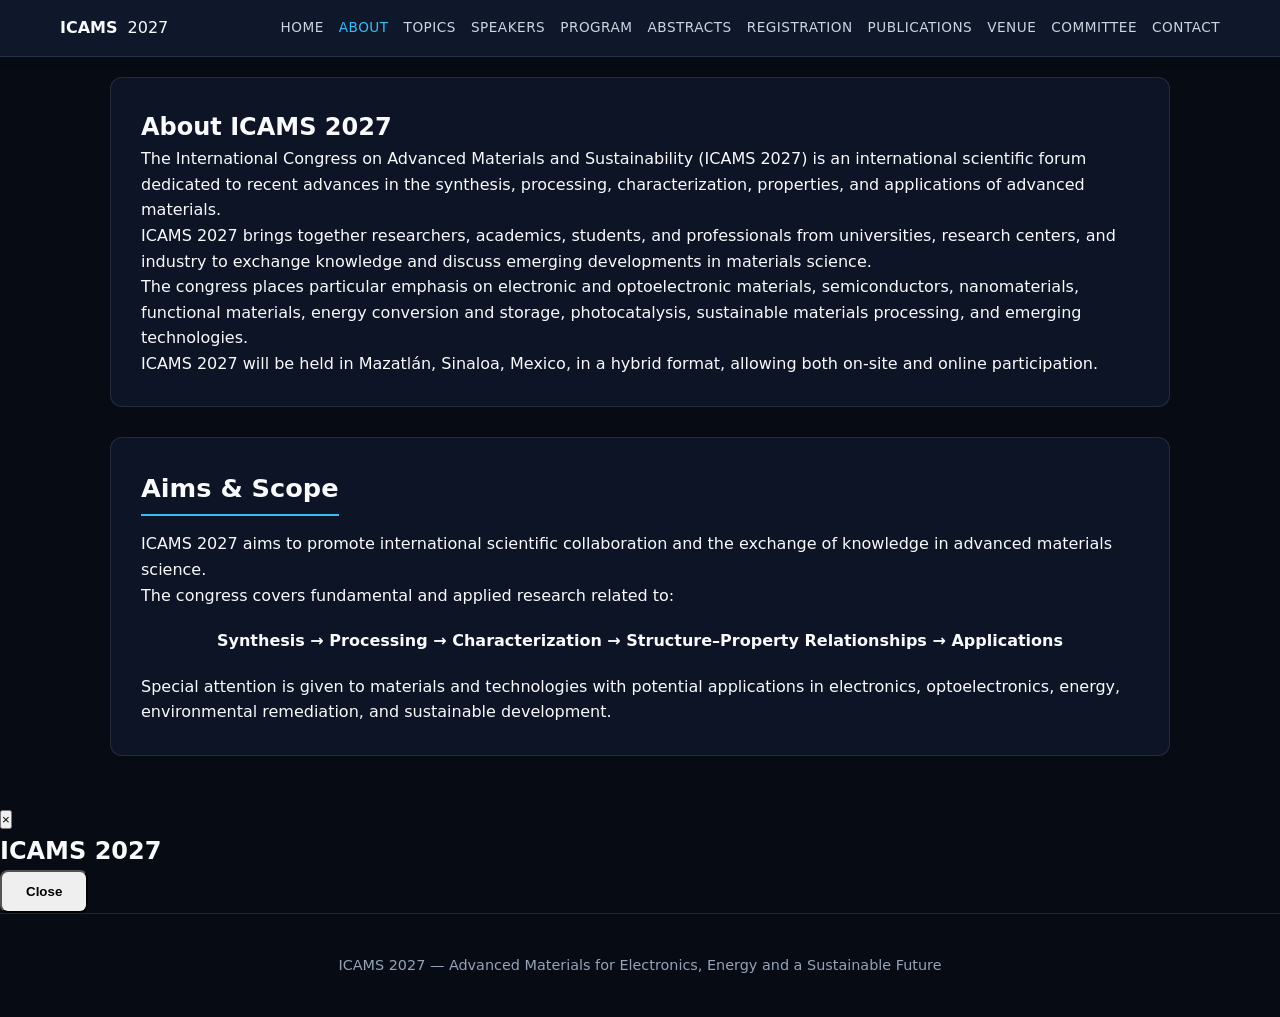
==== commit 3a7960bc: "Update ABOUT.html" ====
--- a/ABOUT.html
+++ b/ABOUT.html
@@ -1,66 +1,64 @@
 <!DOCTYPE html>
-<html lang="es">
+<html lang="en">
 <head>
   <meta charset="UTF-8">
   <meta name="viewport" content="width=device-width, initial-scale=1.0">
-  <title>ICAMS 2027 - Acerca de</title>
+  <title>About | ICAMS 2027</title>
   <link rel="stylesheet" href="style.css">
 </head>
 <body>
 
-  <!-- BARRA DE NAVEGACIÓN Y LOGO -->
   <header class="site-header">
-    <nav class="navbar">
-      <div class="container navbar-container">
-        
-        <a href="index.html" class="navbar-brand">
-          <img src="images/logo.png" alt="ICAMS 2027 Logo" class="logo-img">
-          <span class="brand-text">ICAMS 2027</span>
-        </a>
-
-        <button class="nav-toggle" id="navToggle" aria-label="Abrir menú">&#9776;</button>
-
-        <div class="nav-menu" id="navMenu">
-          <div class="nav-menu-header">
-            <span class="nav-menu-title">ICAMS 2027</span>
-            <button class="nav-close" id="navClose" aria-label="Cerrar menú">&times;</button>
-          </div>
-
-          <ul class="nav-list">
-            <li class="nav-item"><a href="index.html" class="nav-link">Inicio</a></li>
-            <li class="nav-item"><a href="about.html" class="nav-link active">Acerca de</a></li>
-            <li class="nav-item"><a href="speakers.html" class="nav-link">Ponentes</a></li>
-            <li class="nav-item"><a href="program.html" class="nav-link">Programa</a></li>
-            <li class="nav-item"><a href="contact.html" class="nav-link">Contacto</a></li>
-          </ul>
-        </div>
-
-      </div>
-    </nav>
+    <div class="container-navigation">
+      <a href="index.html" class="brand"><strong>ICAMS</strong> <span>2027</span></a>
+      <button class="menu-toggle" id="menuToggle" aria-label="Toggle Navigation">&#9776;</button>
+      <nav class="main-nav" id="mainNav">
+        <a href="index.html" class="nav-link">HOME</a>
+        <a href="ABOUT.html" class="nav-link active">ABOUT</a>
+        <a href="TOPICS.html" class="nav-link">TOPICS</a>
+        <a href="SPEAKERS.html" class="nav-link">SPEAKERS</a>
+        <a href="PROGRAM.html" class="nav-link">PROGRAM</a>
+        <a href="ABSTRACTS.html" class="nav-link">ABSTRACTS</a>
+        <a href="REGISTRATION.html" class="nav-link">REGISTRATION</a>
+        <a href="PUBLICATIONS.html" class="nav-link">PUBLICATIONS</a>
+        <a href="VENUE.html" class="nav-link">VENUE</a>
+        <a href="COMMITTEE.html" class="nav-link">COMMITTEE</a>
+        <a href="CONTACT.html" class="nav-link">CONTACT</a>
+      </nav>
+    </div>
   </header>
 
-  <!-- CONTENIDO PRINCIPAL DE ACERCA DE -->
-  <main class="container">
-    <section class="about-section">
-      <h1>Acerca del Congreso ICAMS 2027</h1>
-      <p>El International Conference on Advanced Materials Science reúne a investigadores, académicos e industria para presentar los últimos avances en ciencia de materiales.</p>
+  <main class="page-container">
+    <section class="content-card">
+      <h1>About ICAMS 2027</h1>
+      <p>The International Congress on Advanced Materials and Sustainability (ICAMS 2027) is an international scientific forum dedicated to recent advances in the synthesis, processing, characterization, properties, and applications of advanced materials.</p>
+      <p>ICAMS 2027 brings together researchers, academics, students, and professionals from universities, research centers, and industry to exchange knowledge and discuss emerging developments in materials science.</p>
+      <p>The congress places particular emphasis on electronic and optoelectronic materials, semiconductors, nanomaterials, functional materials, energy conversion and storage, photocatalysis, sustainable materials processing, and emerging technologies.</p>
+      <p>ICAMS 2027 will be held in Mazatlán, Sinaloa, Mexico, in a hybrid format, allowing both on-site and online participation.</p>
+    </section>
+
+    <section class="content-card">
+      <h2>Aims & Scope</h2>
+      <p>ICAMS 2027 aims to promote international scientific collaboration and the exchange of knowledge in advanced materials science.</p>
+      <p>The congress covers fundamental and applied research related to:</p>
+      <p style="text-align: center; font-weight: bold; color: var(--accent); margin: 20px 0;">
+        Synthesis &rarr; Processing &rarr; Characterization &rarr; Structure–Property Relationships &rarr; Applications
+      </p>
+      <p>Special attention is given to materials and technologies with potential applications in electronics, optoelectronics, energy, environmental remediation, and sustainable development.</p>
     </section>
   </main>
 
-  <!-- SCRIPT PARA MENÚ MÓVIL -->
-  <script>
-    document.addEventListener('DOMContentLoaded', () => {
-      const navToggle = document.getElementById('navToggle');
-      const navClose = document.getElementById('navClose');
-      const navMenu = document.getElementById('navMenu');
+  <div class="modal" id="comingSoonModal" aria-hidden="true">
+    <div class="modal-box">
+      <button class="modal-close" id="modalClose">&times;</button>
+      <h2>ICAMS 2027</h2>
+      <button class="btn" id="modalButton">Close</button>
+    </div>
+  </div>
 
-      if (navToggle && navMenu) {
-        navToggle.addEventListener('click', () => navMenu.classList.add('open'));
-      }
-      if (navClose && navMenu) {
-        navClose.addEventListener('click', () => navMenu.classList.remove('open'));
-      }
-    });
-  </script>
+  <footer>
+    <p>ICAMS 2027 — Advanced Materials for Electronics, Energy and a Sustainable Future</p>
+  </footer>
+  <script src="script.js"></script>
 </body>
 </html>
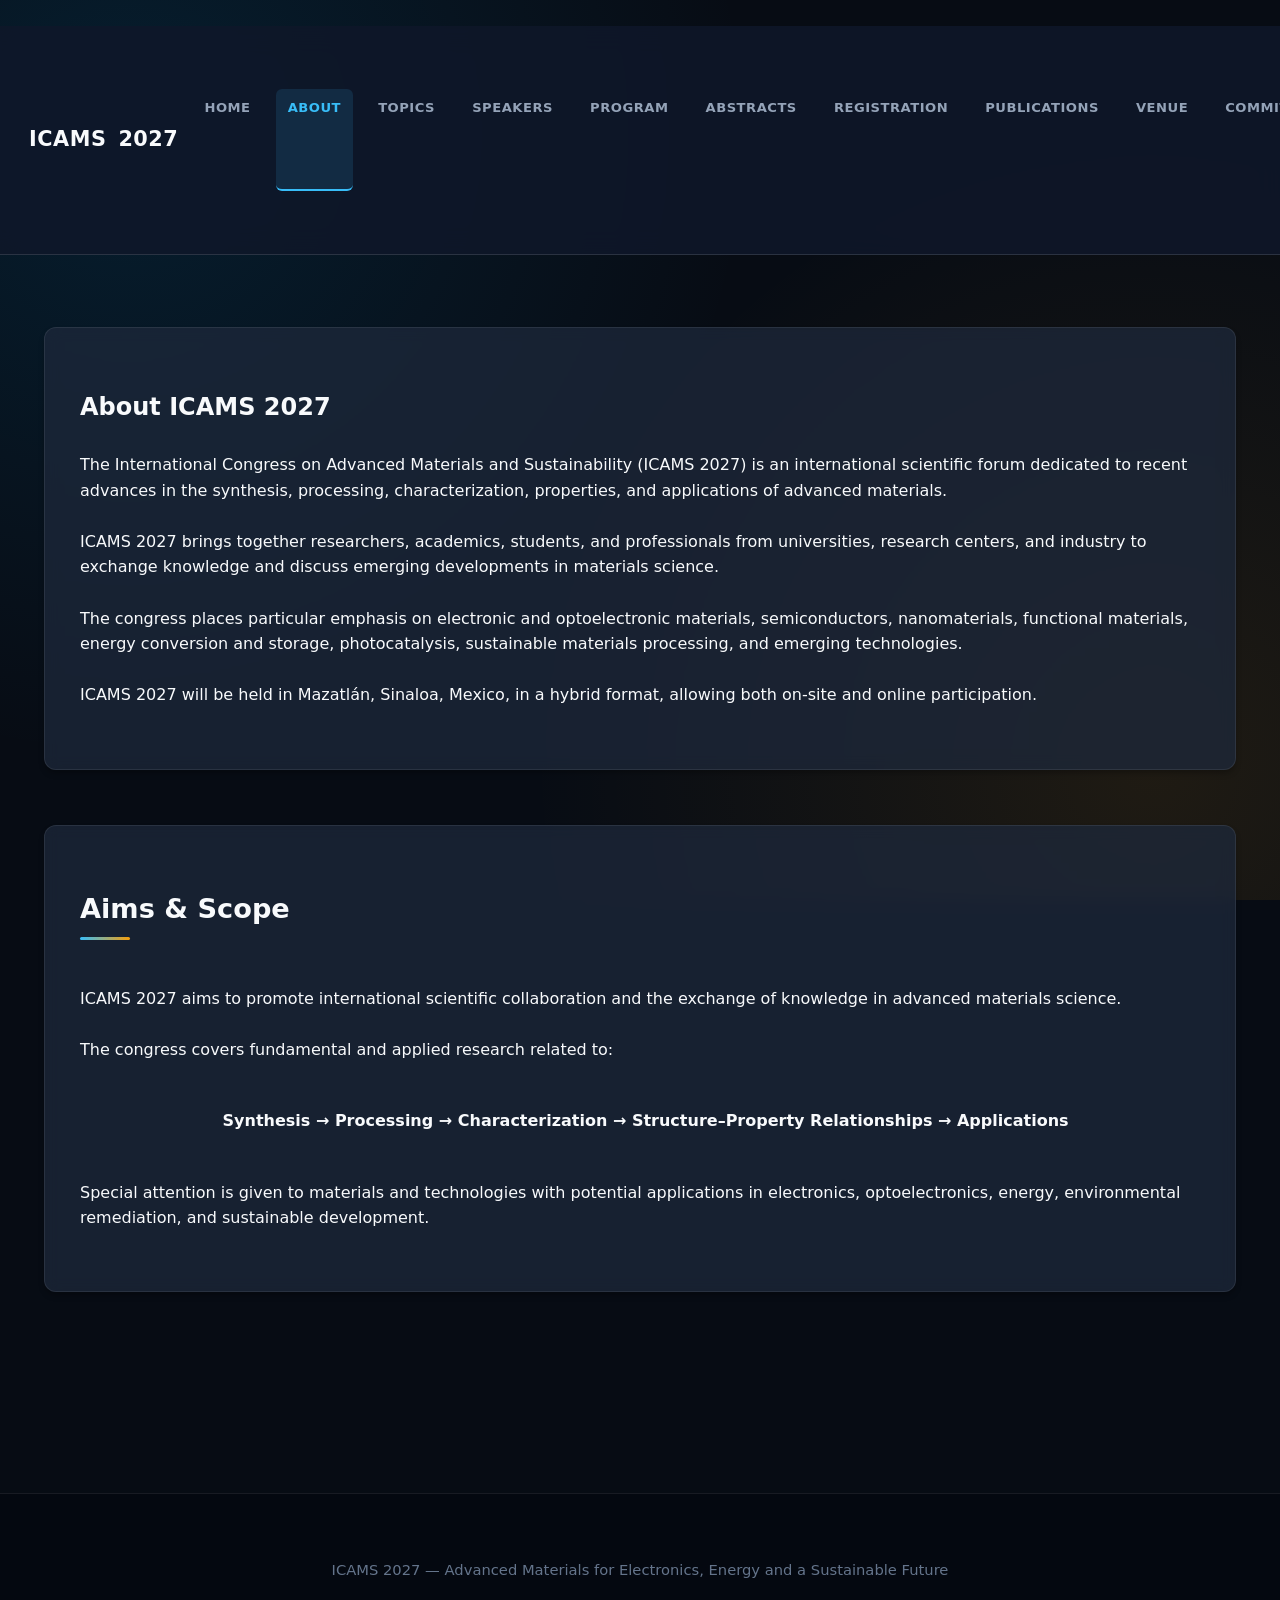
==== commit a7910762: "Update ABOUT.html" ====
--- a/ABOUT.html
+++ b/ABOUT.html
@@ -1,64 +1,65 @@
+
 <!DOCTYPE html>
 <html lang="en">
 <head>
-  <meta charset="UTF-8">
-  <meta name="viewport" content="width=device-width, initial-scale=1.0">
-  <title>About | ICAMS 2027</title>
-  <link rel="stylesheet" href="style.css">
+  <meta charset="UTF-8">
+  <meta name="viewport" content="width=device-width, initial-scale=1.0">
+  <title>About | ICAMS 2027</title>
+  <link rel="stylesheet" href="style.css">
 </head>
 <body>
 
-  <header class="site-header">
-    <div class="container-navigation">
-      <a href="index.html" class="brand"><strong>ICAMS</strong> <span>2027</span></a>
-      <button class="menu-toggle" id="menuToggle" aria-label="Toggle Navigation">&#9776;</button>
-      <nav class="main-nav" id="mainNav">
-        <a href="index.html" class="nav-link">HOME</a>
-        <a href="ABOUT.html" class="nav-link active">ABOUT</a>
-        <a href="TOPICS.html" class="nav-link">TOPICS</a>
-        <a href="SPEAKERS.html" class="nav-link">SPEAKERS</a>
-        <a href="PROGRAM.html" class="nav-link">PROGRAM</a>
-        <a href="ABSTRACTS.html" class="nav-link">ABSTRACTS</a>
-        <a href="REGISTRATION.html" class="nav-link">REGISTRATION</a>
-        <a href="PUBLICATIONS.html" class="nav-link">PUBLICATIONS</a>
-        <a href="VENUE.html" class="nav-link">VENUE</a>
-        <a href="COMMITTEE.html" class="nav-link">COMMITTEE</a>
-        <a href="CONTACT.html" class="nav-link">CONTACT</a>
-      </nav>
-    </div>
-  </header>
+  <header class="site-header">
+    <div class="container-navigation">
+      <a href="index.html" class="brand"><strong>ICAMS</strong> <span>2027</span></a>
+      <button class="menu-toggle" id="menuToggle" aria-label="Toggle Navigation">&#9776;</button>
+      <nav class="main-nav" id="mainNav">
+        <a href="index.html" class="nav-link">HOME</a>
+        <a href="ABOUT.html" class="nav-link active">ABOUT</a>
+        <a href="TOPICS.html" class="nav-link">TOPICS</a>
+        <a href="SPEAKERS.html" class="nav-link">SPEAKERS</a>
+        <a href="PROGRAM.html" class="nav-link">PROGRAM</a>
+        <a href="ABSTRACTS.html" class="nav-link">ABSTRACTS</a>
+        <a href="REGISTRATION.html" class="nav-link">REGISTRATION</a>
+        <a href="PUBLICATIONS.html" class="nav-link">PUBLICATIONS</a>
+        <a href="VENUE.html" class="nav-link">VENUE</a>
+        <a href="COMMITTEE.html" class="nav-link">COMMITTEE</a>
+        <a href="CONTACT.html" class="nav-link">CONTACT</a>
+      </nav>
+    </div>
+  </header>
 
-  <main class="page-container">
-    <section class="content-card">
-      <h1>About ICAMS 2027</h1>
-      <p>The International Congress on Advanced Materials and Sustainability (ICAMS 2027) is an international scientific forum dedicated to recent advances in the synthesis, processing, characterization, properties, and applications of advanced materials.</p>
-      <p>ICAMS 2027 brings together researchers, academics, students, and professionals from universities, research centers, and industry to exchange knowledge and discuss emerging developments in materials science.</p>
-      <p>The congress places particular emphasis on electronic and optoelectronic materials, semiconductors, nanomaterials, functional materials, energy conversion and storage, photocatalysis, sustainable materials processing, and emerging technologies.</p>
-      <p>ICAMS 2027 will be held in Mazatlán, Sinaloa, Mexico, in a hybrid format, allowing both on-site and online participation.</p>
-    </section>
+  <main class="page-container">
+    <section class="content-card">
+      <h1>About ICAMS 2027</h1>
+      <p>The International Congress on Advanced Materials and Sustainability (ICAMS 2027) is an international scientific forum dedicated to recent advances in the synthesis, processing, characterization, properties, and applications of advanced materials.</p>
+      <p>ICAMS 2027 brings together researchers, academics, students, and professionals from universities, research centers, and industry to exchange knowledge and discuss emerging developments in materials science.</p>
+      <p>The congress places particular emphasis on electronic and optoelectronic materials, semiconductors, nanomaterials, functional materials, energy conversion and storage, photocatalysis, sustainable materials processing, and emerging technologies.</p>
+      <p>ICAMS 2027 will be held in Mazatlán, Sinaloa, Mexico, in a hybrid format, allowing both on-site and online participation.</p>
+    </section>
 
-    <section class="content-card">
-      <h2>Aims & Scope</h2>
-      <p>ICAMS 2027 aims to promote international scientific collaboration and the exchange of knowledge in advanced materials science.</p>
-      <p>The congress covers fundamental and applied research related to:</p>
-      <p style="text-align: center; font-weight: bold; color: var(--accent); margin: 20px 0;">
-        Synthesis &rarr; Processing &rarr; Characterization &rarr; Structure–Property Relationships &rarr; Applications
-      </p>
-      <p>Special attention is given to materials and technologies with potential applications in electronics, optoelectronics, energy, environmental remediation, and sustainable development.</p>
-    </section>
-  </main>
+    <section class="content-card">
+      <h2>Aims & Scope</h2>
+      <p>ICAMS 2027 aims to promote international scientific collaboration and the exchange of knowledge in advanced materials science.</p>
+      <p>The congress covers fundamental and applied research related to:</p>
+      <p style="text-align: center; font-weight: bold; color: var(--accent); margin: 20px 0;">
+        Synthesis &rarr; Processing &rarr; Characterization &rarr; Structure–Property Relationships &rarr; Applications
+      </p>
+      <p>Special attention is given to materials and technologies with potential applications in electronics, optoelectronics, energy, environmental remediation, and sustainable development.</p>
+    </section>
+  </main>
 
-  <div class="modal" id="comingSoonModal" aria-hidden="true">
-    <div class="modal-box">
-      <button class="modal-close" id="modalClose">&times;</button>
-      <h2>ICAMS 2027</h2>
-      <button class="btn" id="modalButton">Close</button>
-    </div>
-  </div>
+  <div class="modal" id="comingSoonModal" aria-hidden="true">
+    <div class="modal-box">
+      <button class="modal-close" id="modalClose">&times;</button>
+      <h2>ICAMS 2027</h2>
+      <button class="btn" id="modalButton">Close</button>
+    </div>
+  </div>
 
-  <footer>
-    <p>ICAMS 2027 — Advanced Materials for Electronics, Energy and a Sustainable Future</p>
-  </footer>
-  <script src="script.js"></script>
+  <footer>
+    <p>ICAMS 2027 — Advanced Materials for Electronics, Energy and a Sustainable Future</p>
+  </footer>
+  <script src="script.js"></script>
 </body>
 </html>
--- a/style.css
+++ b/style.css
@@ -1,11 +1,30 @@
+/* ==========================================================================
+   ICAMS 2027 - Academic Theme + Pacific Accents
+   ========================================================================== */
+
 :root {
   --bg-dark: #070c14;
-  --bg-card: rgba(15, 23, 42, 0.85);
+  --bg-surface: #0f172a;
+  --bg-card: rgba(30, 41, 59, 0.75);
+  --bg-card-hover: rgba(30, 41, 59, 0.95);
+  
+  --text-main: #f8fafc;
+  --text-muted: #94a3b8;
+  --text-dim: #64748b;
+  
+  --ocean-blue: #0284c7;
   --ocean-cyan: #38bdf8;
   --sunset-gold: #f59e0b;
-  --text-main: #f8fafc;
-  --text-muted: #94a3b8;
-  --border-light: rgba(255, 255, 255, 0.1);
+  --sunset-coral: #ff7e5f;
+  
+  --border-light: rgba(255, 255, 255, 0.08);
+  --border-glow: rgba(56, 189, 248, 0.35);
+  --glass-bg: rgba(15, 23, 42, 0.88);
+  --glass-border: rgba(255, 255, 255, 0.12);
+  
+  --shadow-sm: 0 4px 6px -1px rgba(0, 0, 0, 0.3);
+  --shadow-lg: 0 12px 30px -5px rgba(0, 0, 0, 0.5), 0 0 25px rgba(56, 189, 248, 0.15);
+  --transition: all 0.3s cubic-bezier(0.4, 0, 0.2, 1);
 }
 
 * {
@@ -15,71 +34,96 @@
 }
 
 body {
-  font-family: 'Segoe UI', system-ui, -apple-system, sans-serif;
+  font-family: 'Segoe UI', system-ui, -apple-system, BlinkMacSystemFont, Roboto, sans-serif;
   background-color: var(--bg-dark);
+  background-image: 
+    radial-gradient(circle at 10% 15%, rgba(2, 132, 199, 0.15) 0%, transparent 45%),
+    radial-gradient(circle at 90% 85%, rgba(245, 158, 11, 0.1) 0%, transparent 45%);
+  background-attachment: fixed;
   color: var(--text-main);
   line-height: 1.6;
-}
-
-/* Header & Navegación */
+  -webkit-font-smoothing: antialiased;
+}
+
+/* Header & Logo */
 .site-header {
   position: sticky;
   top: 0;
   z-index: 1000;
-  background: rgba(7, 12, 20, 0.95);
-  backdrop-filter: blur(8px);
-  border-bottom: 1px solid var(--border-light);
+  background: var(--glass-bg);
+  backdrop-filter: blur(14px);
+  -webkit-backdrop-filter: blur(14px);
+  border-bottom: 1px solid var(--glass-border);
+  transition: var(--transition);
+}
+
+.site-header.scrolled {
+  box-shadow: 0 10px 30px rgba(0, 0, 0, 0.7);
+  border-bottom-color: var(--border-glow);
 }
 
 .container-navigation {
-  max-width: 1200px;
+  display: flex;
+  justify-content: space-between;
+  align-items: center;
+  max-width: 1280px;
   margin: 0 auto;
-  padding: 12px 20px;
-  display: flex;
-  justify-content: space-between;
-  align-items: center;
+  padding: 12px 24px;
 }
 
 .brand {
-  display: flex;
-  align-items: center;
-  gap: 10px;
+  color: var(--text-main);
   text-decoration: none;
-  color: var(--text-main);
+  font-size: 1.3rem;
+  font-weight: 800;
+  letter-spacing: 0.5px;
+  display: flex;
+  align-items: center;
+  gap: 12px;
+}
+
+.brand-text span {
+  background: linear-gradient(135deg, var(--sunset-gold), var(--sunset-coral));
+  -webkit-background-clip: text;
+  -webkit-text-fill-color: transparent;
 }
 
 .site-logo-svg {
-  width: 32px;
-  height: 32px;
-}
-
-.brand-text {
-  font-weight: 800;
-  font-size: 1.2rem;
-  letter-spacing: 0.5px;
-}
-
-.brand-text span {
-  color: var(--ocean-cyan);
+  width: 36px;
+  height: 36px;
+  filter: drop-shadow(0 0 8px rgba(56, 189, 248, 0.4));
+  transition: var(--transition);
+}
+
+.brand:hover .site-logo-svg {
+  transform: rotate(30deg) scale(1.08);
 }
 
 .main-nav {
   display: flex;
-  gap: 15px;
+  gap: 4px;
 }
 
 .nav-link {
   color: var(--text-muted);
   text-decoration: none;
-  font-size: 0.85rem;
+  font-size: 0.82rem;
   font-weight: 600;
   letter-spacing: 0.5px;
-  transition: color 0.2s;
-  padding: 5px 0;
-}
-
-.nav-link:hover, .nav-link.active {
+  padding: 8px 12px;
+  border-radius: 6px;
+  transition: var(--transition);
+}
+
+.nav-link:hover {
+  color: var(--text-main);
+  background: rgba(255, 255, 255, 0.06);
+}
+
+.nav-link.active {
   color: var(--ocean-cyan);
+  background: rgba(56, 189, 248, 0.12);
+  border-bottom: 2px solid var(--ocean-cyan);
 }
 
 .menu-toggle {
@@ -87,159 +131,165 @@
   background: none;
   border: none;
   color: var(--text-main);
-  font-size: 1.5rem;
+  font-size: 1.6rem;
   cursor: pointer;
 }
 
-/* Hero Banner & Carrusel de Fondo */
+/* Hero Section */
 .hero-banner {
+  background: linear-gradient(180deg, rgba(15, 23, 42, 0.7) 0%, rgba(7, 12, 20, 0.95) 100%),
+              radial-gradient(ellipse at top, rgba(2, 132, 199, 0.3), transparent 70%);
+  padding: 50px 20px 70px 20px;
+  text-align: center;
   position: relative;
-  background-color: #0b1329;
   overflow: hidden;
-  padding: 70px 20px 110px;
-  text-align: center;
-}
-
-.hero-bg-carousel {
-  position: absolute;
-  top: 0;
-  left: 0;
+}
+
+.hero-art-container {
+  margin: 0 auto 20px auto;
+  max-width: 100px;
+}
+
+.hero-graphic {
   width: 100%;
-  height: 100%;
-  z-index: 0;
-}
-
-.hero-bg-carousel .slide {
-  position: absolute;
-  top: 0;
-  left: 0;
-  width: 100%;
-  height: 100%;
-  background-size: cover;
-  background-position: center;
-  opacity: 0;
-  transform: scale(1.03);
-  transition: opacity 1.8s ease-in-out, transform 6s ease-out;
-}
-
-.hero-bg-carousel .slide.active {
-  opacity: 1;
-  transform: scale(1);
-}
-
-.hero-bg-carousel .slide-solid {
-  background: radial-gradient(circle at center, #1e293b 0%, #0b1329 100%);
-}
-
-.hero-overlay {
-  position: absolute;
-  top: 0;
-  left: 0;
-  width: 100%;
-  height: 100%;
-  background: linear-gradient(180deg, rgba(11, 19, 41, 0.75) 0%, rgba(11, 19, 41, 0.88) 100%);
-  z-index: 1;
-}
-
-.hero-content {
-  position: relative;
-  z-index: 2;
-  max-width: 900px;
-  margin: 0 auto;
-}
-
-.hero-graphic {
-  width: 60px;
-  height: 60px;
-  margin-bottom: 15px;
-}
-
-.badge-hybrid span {
-  display: inline-block;
-  background: rgba(245, 158, 11, 0.15);
-  border: 1px solid var(--sunset-gold);
+  height: auto;
+  filter: drop-shadow(0 0 20px rgba(56, 189, 248, 0.35));
+}
+
+.badge-hybrid {
+  display: inline-flex;
+  align-items: center;
+  gap: 8px;
+  background: rgba(245, 158, 11, 0.12);
+  border: 1px solid rgba(245, 158, 11, 0.35);
   color: var(--sunset-gold);
-  padding: 4px 14px;
-  border-radius: 20px;
+  padding: 6px 18px;
+  border-radius: 30px;
   font-size: 0.85rem;
   font-weight: 700;
+  text-transform: uppercase;
+  letter-spacing: 0.8px;
+  margin-bottom: 20px;
+}
+
+.hero-title {
+  font-size: clamp(2.3rem, 5.5vw, 4rem);
+  font-weight: 900;
+  letter-spacing: -0.5px;
+  line-height: 1.1;
   margin-bottom: 15px;
-}
-
-.hero-title {
-  font-size: 3.5rem;
-  font-weight: 900;
-  letter-spacing: 2px;
-  margin-bottom: 5px;
-  text-shadow: 0 2px 10px rgba(0, 0, 0, 0.7);
+  background: linear-gradient(135deg, #ffffff 40%, var(--text-muted) 100%);
+  -webkit-background-clip: text;
+  -webkit-text-fill-color: transparent;
 }
 
 .hero-subtitle {
+  font-size: clamp(1.1rem, 2.5vw, 1.45rem);
   color: var(--ocean-cyan);
-  font-size: 1.4rem;
-  font-weight: 700;
-  margin-bottom: 15px;
-  text-shadow: 0 2px 10px rgba(0, 0, 0, 0.7);
+  max-width: 850px;
+  margin: 0 auto 12px auto;
+  font-weight: 600;
 }
 
 .hero-theme {
   font-size: 1.1rem;
   color: var(--text-main);
-  margin-bottom: 20px;
-  text-shadow: 0 2px 10px rgba(0, 0, 0, 0.7);
+  max-width: 750px;
+  margin: 0 auto 25px auto;
+  font-weight: 500;
 }
 
 .hero-meta {
-  color: var(--text-muted);
-  font-size: 1rem;
-  margin-bottom: 30px;
   display: flex;
   justify-content: center;
-  gap: 15px;
+  align-items: center;
+  gap: 20px;
+  color: var(--text-muted);
+  font-size: 1.05rem;
+  margin-bottom: 35px;
   flex-wrap: wrap;
-  text-shadow: 0 2px 10px rgba(0, 0, 0, 0.7);
-}
-
-.cta-group {
-  display: flex;
-  justify-content: center;
-  gap: 15px;
-}
-
-.hero-cta-btn {
-  font-size: 1.1rem;
-  padding: 14px 32px;
-  box-shadow: 0 4px 20px rgba(245, 158, 11, 0.4);
+}
+
+.hero-meta-item {
+  display: inline-flex;
+  align-items: center;
+  gap: 6px;
 }
 
 .hero-wave-divider {
   position: absolute;
-  bottom: 0;
-  left: 0;
+  bottom: 0; left: 0; right: 0;
   width: 100%;
-  height: 50px;
-  z-index: 2;
+  height: 40px;
   color: var(--bg-dark);
+  pointer-events: none;
+}
+
+/* Buttons */
+.cta-group {
+  display: flex;
+  gap: 16px;
+  justify-content: center;
+  flex-wrap: wrap;
+}
+
+.btn {
+  display: inline-flex;
+  align-items: center;
+  justify-content: center;
+  padding: 12px 28px;
+  font-size: 0.95rem;
+  font-weight: 700;
+  border-radius: 8px;
+  text-decoration: none;
+  cursor: pointer;
+  transition: var(--transition);
+  border: none;
+  letter-spacing: 0.5px;
+}
+
+.btn-primary {
+  background: linear-gradient(135deg, var(--ocean-blue), #0369a1);
+  color: #ffffff;
+  box-shadow: 0 4px 15px rgba(2, 132, 199, 0.3);
+}
+
+.btn-primary:hover {
+  background: linear-gradient(135deg, #0284c7, #075985);
+  box-shadow: 0 6px 20px rgba(2, 132, 199, 0.5);
+  transform: translateY(-2px);
+}
+
+.btn-accent {
+  background: linear-gradient(135deg, var(--sunset-gold), var(--sunset-coral));
+  color: #000000;
+  box-shadow: 0 4px 15px rgba(245, 158, 11, 0.3);
+}
+
+.btn-accent:hover {
+  box-shadow: 0 6px 20px rgba(245, 158, 11, 0.5);
+  transform: translateY(-2px);
 }
 
 /* Highlights Bar */
 .highlights-bar {
-  max-width: 1100px;
-  margin: -30px auto 30px;
+  display: grid;
+  grid-template-columns: repeat(auto-fit, minmax(220px, 1fr));
+  gap: 16px;
+  margin: -20px auto 40px auto;
+  max-width: 1240px;
+  padding: 0 24px;
   position: relative;
   z-index: 10;
-  display: grid;
-  grid-template-columns: repeat(auto-fit, minmax(220px, 1fr));
-  gap: 15px;
-  padding: 0 20px;
 }
 
 .highlight-item {
-  background: rgba(15, 23, 42, 0.95);
+  background: rgba(15, 23, 42, 0.92);
   border: 1px solid var(--border-light);
-  padding: 18px;
-  border-radius: 10px;
   border-left: 4px solid var(--ocean-cyan);
+  border-radius: 8px;
+  padding: 16px 20px;
+  backdrop-filter: blur(10px);
 }
 
 .highlight-item.accent-border {
@@ -247,97 +297,243 @@
 }
 
 .highlight-label {
-  font-size: 0.75rem;
+  font-size: 0.78rem;
   text-transform: uppercase;
-  color: var(--text-muted);
+  letter-spacing: 0.8px;
+  color: var(--text-dim);
   font-weight: 700;
-  margin-bottom: 4px;
 }
 
 .highlight-value {
-  font-size: 1rem;
+  font-size: 1.05rem;
   font-weight: 700;
-}
-
-/* Botones */
-.btn {
-  display: inline-block;
-  padding: 12px 24px;
-  border-radius: 8px;
-  font-weight: 700;
-  text-decoration: none;
-  transition: transform 0.2s, box-shadow 0.2s, background-color 0.2s;
-  cursor: pointer;
-}
-
-.btn-primary {
-  background: #0284c7;
-  color: #fff;
-}
-
-.btn-primary:hover {
-  background: #0369a1;
-  transform: translateY(-2px);
-}
-
-.btn-accent {
-  background: linear-gradient(135deg, #f59e0b 0%, #ea580c 100%);
-  color: #fff;
-}
-
-.btn-accent:hover {
-  transform: translateY(-2px);
-  box-shadow: 0 6px 25px rgba(245, 158, 11, 0.6);
-}
-
-/* Contenido Principal */
+  color: var(--text-main);
+  margin-top: 4px;
+}
+
+/* Content Cards & Containers */
 .page-container {
-  max-width: 1100px;
-  margin: 0 auto;
-  padding: 20px;
+  max-width: 1240px;
+  margin: 20px auto 60px auto;
+  padding: 0 24px;
 }
 
 .content-card {
   background: var(--bg-card);
   border: 1px solid var(--border-light);
   border-radius: 12px;
-  padding: 30px;
+  padding: 35px;
   margin-bottom: 30px;
+  backdrop-filter: blur(8px);
+  box-shadow: var(--shadow-sm);
+  transition: var(--transition);
+  position: relative;
+  overflow: hidden;
+}
+
+.content-card:hover {
+  border-color: var(--glass-border);
+  box-shadow: var(--shadow-lg);
 }
 
 .content-card h2 {
-  font-size: 1.6rem;
-  margin-bottom: 15px;
-  border-bottom: 2px solid var(--ocean-cyan);
-  display: inline-block;
-  padding-bottom: 5px;
+  color: var(--text-main);
+  font-size: 1.7rem;
+  font-weight: 800;
+  margin-bottom: 20px;
+  position: relative;
+  padding-bottom: 10px;
+}
+
+.content-card h2::after {
+  content: '';
+  position: absolute;
+  bottom: 0; left: 0;
+  width: 50px; height: 3px;
+  background: linear-gradient(90deg, var(--ocean-cyan), var(--sunset-gold));
+  border-radius: 2px;
 }
 
 .mazatlan-feature-card {
-  background: linear-gradient(135deg, rgba(14, 165, 233, 0.1) 0%, rgba(15, 23, 42, 0.9) 100%);
-  border: 1px solid var(--ocean-cyan);
+  background: linear-gradient(135deg, rgba(15, 23, 42, 0.9), rgba(2, 132, 199, 0.15));
+  border: 1px solid var(--border-glow);
   border-radius: 12px;
   padding: 30px;
   display: flex;
   align-items: center;
   justify-content: space-between;
   gap: 20px;
+  margin-top: 30px;
   flex-wrap: wrap;
 }
 
 .mazatlan-feature-text h3 {
+  color: var(--sunset-gold);
+  font-size: 1.25rem;
+  margin-bottom: 8px;
+}
+
+.mazatlan-feature-text p {
+  color: var(--text-muted);
+  font-size: 0.98rem;
+  max-width: 800px;
+}
+
+/* ==========================================================================
+   Interactive Scientific Topics Layout (Hover Reveal)
+   ========================================================================== */
+.topics-container {
+  display: flex;
+  flex-direction: column;
+  gap: 12px;
+  margin-top: 25px;
+}
+
+.topic-card {
+  background: var(--bg-card);
+  border: 1px solid var(--border-light);
+  border-left: 4px solid var(--ocean-cyan);
+  border-radius: 10px;
+  padding: 16px 20px;
+  transition: all 0.3s cubic-bezier(0.4, 0, 0.2, 1);
+  cursor: pointer;
+  position: relative;
+}
+
+.topic-card:hover {
+  background: var(--bg-card-hover);
+  border-color: var(--border-glow);
+  border-left-color: var(--sunset-gold);
+  transform: translateX(6px);
+  box-shadow: var(--shadow-lg);
+}
+
+.topic-header {
+  display: flex;
+  align-items: center;
+  gap: 14px;
+}
+
+.topic-number {
+  background: rgba(56, 189, 248, 0.12);
   color: var(--ocean-cyan);
-  font-size: 1.3rem;
-  margin-bottom: 8px;
-}
-
-/* Footer */
+  font-weight: 800;
+  font-size: 0.9rem;
+  min-width: 32px;
+  height: 32px;
+  border-radius: 50%;
+  display: flex;
+  align-items: center;
+  justify-content: center;
+  transition: var(--transition);
+}
+
+.topic-card:hover .topic-number {
+  background: var(--sunset-gold);
+  color: #000;
+}
+
+.topic-title {
+  font-weight: 700;
+  font-size: 1.05rem;
+  color: var(--text-main);
+  margin: 0;
+  flex: 1;
+}
+
+.topic-hint {
+  font-size: 0.75rem;
+  color: var(--text-dim);
+  text-transform: uppercase;
+  letter-spacing: 0.5px;
+  transition: var(--transition);
+}
+
+.topic-card:hover .topic-hint {
+  opacity: 0;
+}
+
+.topic-desc {
+  max-height: 0;
+  opacity: 0;
+  overflow: hidden;
+  transition: max-height 0.4s ease, opacity 0.3s ease, margin-top 0.3s ease;
+  color: var(--text-muted);
+  font-size: 0.93rem;
+  line-height: 1.5;
+  padding-left: 46px;
+}
+
+.topic-card:hover .topic-desc {
+  max-height: 120px;
+  opacity: 1;
+  margin-top: 10px;
+}
+
+/* Modal & Footer */
+.modal {
+  display: none;
+  position: fixed;
+  inset: 0;
+  background: rgba(3, 7, 18, 0.85);
+  backdrop-filter: blur(8px);
+  justify-content: center;
+  align-items: center;
+  z-index: 2000;
+  opacity: 0;
+  transition: opacity 0.3s ease;
+}
+
+.modal.active {
+  display: flex;
+  opacity: 1;
+}
+
+.modal-box {
+  background: #0f172a;
+  border: 1px solid var(--border-glow);
+  padding: 35px;
+  border-radius: 16px;
+  max-width: 440px;
+  width: 90%;
+  text-align: center;
+  position: relative;
+  box-shadow: 0 20px 40px rgba(0, 0, 0, 0.8);
+}
+
+.modal-box h2 {
+  color: var(--text-main);
+  font-size: 1.5rem;
+  margin-bottom: 12px;
+}
+
+.modal-box p {
+  color: var(--text-muted);
+  margin-bottom: 25px;
+}
+
+.modal-close {
+  position: absolute;
+  top: 15px; right: 20px;
+  background: none;
+  border: none;
+  color: var(--text-muted);
+  font-size: 1.8rem;
+  cursor: pointer;
+}
+
 footer {
+  background: #040810;
   text-align: center;
   padding: 40px 20px;
+  color: var(--text-dim);
   border-top: 1px solid var(--border-light);
-  color: var(--text-muted);
-  font-size: 0.9rem;
+  margin-top: 60px;
+  font-size: 0.92rem;
+}
+
+footer strong {
+  color: var(--text-muted);
 }
 
 .footer-logo {
@@ -345,186 +541,21 @@
   justify-content: center;
   align-items: center;
   gap: 10px;
-  margin-bottom: 10px;
-}
-
-/* Responsive */
-@media (max-width: 768px) {
+  margin-bottom: 12px;
+}
+
+@media (max-width: 992px) {
+  .menu-toggle { display: block; }
   .main-nav {
     display: none;
     flex-direction: column;
     position: absolute;
-    top: 100%;
-    left: 0;
-    width: 100%;
-    background: #070c14;
+    top: 100%; left: 0; right: 0;
+    background: rgba(15, 23, 42, 0.98);
+    backdrop-filter: blur(16px);
     padding: 20px;
-    border-bottom: 1px solid var(--border-light);
+    border-bottom: 1px solid var(--glass-border);
+    gap: 8px;
   }
-
-  .main-nav.show {
-    display: flex;
-  }
-
-  .menu-toggle {
-    display: block;
-  }
-
-  .hero-title {
-    font-size: 2.5rem;
-  }
-}
-/* =========================================================
-   PEGAR AL FINAL DE TU ARCHIVO style.css
-   ========================================================= */
-
-/* 1. Estilos de Barra y Logo */
-.site-header {
-  background-color: #0f172a;
-  position: sticky;
-  top: 0;
-  z-index: 1000;
-  box-shadow: 0 2px 10px rgba(0,0,0,0.15);
-}
-
-.navbar-container {
-  display: flex;
-  justify-content: space-between;
-  align-items: center;
-  padding: 0.8rem 1.5rem;
-  max-width: 1200px;
-  margin: 0 auto;
-}
-
-.navbar-brand {
-  display: flex;
-  align-items: center;
-  gap: 10px;
-  text-decoration: none;
-  color: #ffffff;
-  font-weight: bold;
-  font-size: 1.25rem;
-}
-
-.logo-img {
-  height: 45px;
-  width: auto;
-  object-fit: contain;
-}
-
-.nav-list {
-  display: flex;
-  list-style: none;
-  gap: 1.5rem;
-  margin: 0;
-  padding: 0;
-}
-
-.nav-link {
-  color: #cbd5e1;
-  text-decoration: none;
-  font-weight: 500;
-  transition: color 0.3s ease;
-}
-
-.nav-link:hover,
-.nav-link.active {
-  color: #38bdf8;
-}
-
-.nav-toggle,
-.nav-menu-header {
-  display: none;
-}
-
-/* 2. Menú Móvil y Cierre */
-@media (max-width: 768px) {
-  .nav-toggle {
-    display: block;
-    background: none;
-    border: none;
-    color: #ffffff;
-    font-size: 1.5rem;
-    cursor: pointer;
-  }
-
-  .nav-menu {
-    position: fixed;
-    top: 0;
-    right: -100%;
-    width: 280px;
-    height: 100vh;
-    background-color: #0f172a;
-    box-shadow: -2px 0 10px rgba(0,0,0,0.3);
-    transition: right 0.3s ease-in-out;
-    display: flex;
-    flex-direction: column;
-    z-index: 1001;
-  }
-
-  .nav-menu.open {
-    right: 0;
-  }
-
-  .nav-menu-header {
-    display: flex;
-    justify-content: space-between;
-    align-items: center;
-    padding: 1.2rem 1.5rem;
-    border-bottom: 1px solid #1e293b;
-  }
-
-  .nav-menu-title {
-    color: #ffffff;
-    font-weight: bold;
-  }
-
-  .nav-close {
-    background: none;
-    border: none;
-    color: #94a3b8;
-    font-size: 1.8rem;
-    cursor: pointer;
-    line-height: 1;
-  }
-
-  .nav-list {
-    flex-direction: column;
-    padding: 1.5rem;
-    gap: 1.2rem;
-  }
-}
-
-/* 3. Arreglo del Hover (Ocultar información por defecto) */
-.hover-card {
-  position: relative;
-  overflow: hidden;
-  border-radius: 8px;
-}
-
-.hover-card .hover-content {
-  position: absolute;
-  bottom: 0;
-  left: 0;
-  width: 100%;
-  height: 100%;
-  background: rgba(15, 23, 42, 0.9);
-  color: #ffffff;
-  padding: 1.5rem;
-  display: flex;
-  flex-direction: column;
-  justify-content: center;
-  align-items: center;
-
-  /* Esto hace que NO se vea siempre desplegado */
-  opacity: 0;
-  visibility: hidden;
-  transform: translateY(20px);
-  transition: opacity 0.3s ease, transform 0.3s ease, visibility 0.3s ease;
-}
-
-.hover-card:hover .hover-content {
-  opacity: 1;
-  visibility: visible;
-  transform: translateY(0);
-}
+  .main-nav.open { display: flex; }
+}
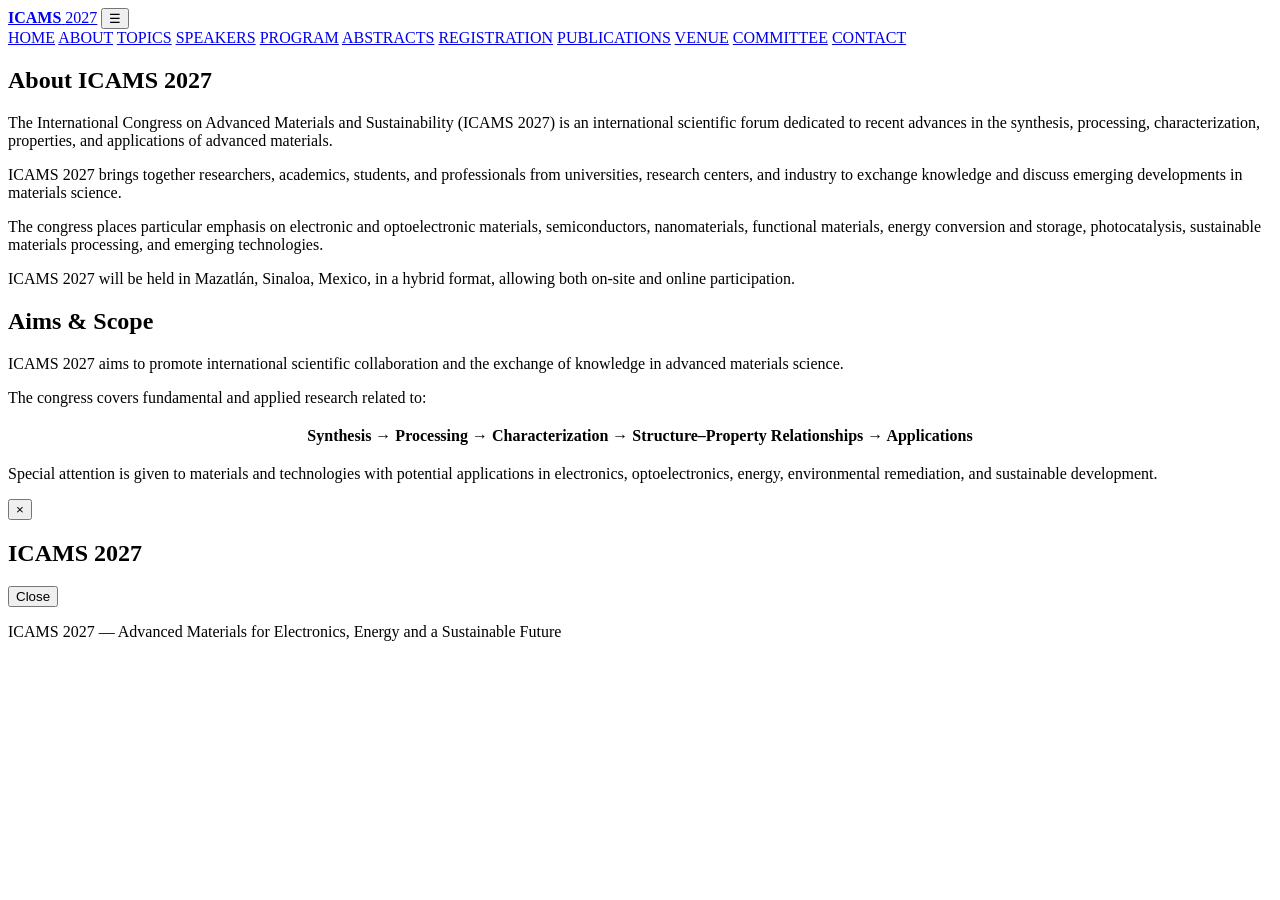
==== commit 0c47e75e: "Update ABOUT.html" ====
--- a/ABOUT.html
+++ b/ABOUT.html
@@ -1,65 +1,64 @@
-
 <!DOCTYPE html>
 <html lang="en">
 <head>
-  <meta charset="UTF-8">
-  <meta name="viewport" content="width=device-width, initial-scale=1.0">
-  <title>About | ICAMS 2027</title>
-  <link rel="stylesheet" href="style.css">
+  <meta charset="UTF-8">
+  <meta name="viewport" content="width=device-width, initial-scale=1.0">
+  <title>About | ICAMS 2027</title>
+  <link rel="stylesheet" href="style.css">
 </head>
 <body>
 
-  <header class="site-header">
-    <div class="container-navigation">
-      <a href="index.html" class="brand"><strong>ICAMS</strong> <span>2027</span></a>
-      <button class="menu-toggle" id="menuToggle" aria-label="Toggle Navigation">&#9776;</button>
-      <nav class="main-nav" id="mainNav">
-        <a href="index.html" class="nav-link">HOME</a>
-        <a href="ABOUT.html" class="nav-link active">ABOUT</a>
-        <a href="TOPICS.html" class="nav-link">TOPICS</a>
-        <a href="SPEAKERS.html" class="nav-link">SPEAKERS</a>
-        <a href="PROGRAM.html" class="nav-link">PROGRAM</a>
-        <a href="ABSTRACTS.html" class="nav-link">ABSTRACTS</a>
-        <a href="REGISTRATION.html" class="nav-link">REGISTRATION</a>
-        <a href="PUBLICATIONS.html" class="nav-link">PUBLICATIONS</a>
-        <a href="VENUE.html" class="nav-link">VENUE</a>
-        <a href="COMMITTEE.html" class="nav-link">COMMITTEE</a>
-        <a href="CONTACT.html" class="nav-link">CONTACT</a>
-      </nav>
-    </div>
-  </header>
+  <header class="site-header">
+    <div class="container-navigation">
+      <a href="index.html" class="brand"><strong>ICAMS</strong> <span>2027</span></a>
+      <button class="menu-toggle" id="menuToggle" aria-label="Toggle Navigation">&#9776;</button>
+      <nav class="main-nav" id="mainNav">
+        <a href="index.html" class="nav-link">HOME</a>
+        <a href="ABOUT.html" class="nav-link active">ABOUT</a>
+        <a href="TOPICS.html" class="nav-link">TOPICS</a>
+        <a href="SPEAKERS.html" class="nav-link">SPEAKERS</a>
+        <a href="PROGRAM.html" class="nav-link">PROGRAM</a>
+        <a href="ABSTRACTS.html" class="nav-link">ABSTRACTS</a>
+        <a href="REGISTRATION.html" class="nav-link">REGISTRATION</a>
+        <a href="PUBLICATIONS.html" class="nav-link">PUBLICATIONS</a>
+        <a href="VENUE.html" class="nav-link">VENUE</a>
+        <a href="COMMITTEE.html" class="nav-link">COMMITTEE</a>
+        <a href="CONTACT.html" class="nav-link">CONTACT</a>
+      </nav>
+    </div>
+  </header>
 
-  <main class="page-container">
-    <section class="content-card">
-      <h1>About ICAMS 2027</h1>
-      <p>The International Congress on Advanced Materials and Sustainability (ICAMS 2027) is an international scientific forum dedicated to recent advances in the synthesis, processing, characterization, properties, and applications of advanced materials.</p>
-      <p>ICAMS 2027 brings together researchers, academics, students, and professionals from universities, research centers, and industry to exchange knowledge and discuss emerging developments in materials science.</p>
-      <p>The congress places particular emphasis on electronic and optoelectronic materials, semiconductors, nanomaterials, functional materials, energy conversion and storage, photocatalysis, sustainable materials processing, and emerging technologies.</p>
-      <p>ICAMS 2027 will be held in Mazatlán, Sinaloa, Mexico, in a hybrid format, allowing both on-site and online participation.</p>
-    </section>
+  <main class="page-container">
+    <section class="content-card">
+      <h1>About ICAMS 2027</h1>
+      <p>The International Congress on Advanced Materials and Sustainability (ICAMS 2027) is an international scientific forum dedicated to recent advances in the synthesis, processing, characterization, properties, and applications of advanced materials.</p>
+      <p>ICAMS 2027 brings together researchers, academics, students, and professionals from universities, research centers, and industry to exchange knowledge and discuss emerging developments in materials science.</p>
+      <p>The congress places particular emphasis on electronic and optoelectronic materials, semiconductors, nanomaterials, functional materials, energy conversion and storage, photocatalysis, sustainable materials processing, and emerging technologies.</p>
+      <p>ICAMS 2027 will be held in Mazatlán, Sinaloa, Mexico, in a hybrid format, allowing both on-site and online participation.</p>
+    </section>
 
-    <section class="content-card">
-      <h2>Aims & Scope</h2>
-      <p>ICAMS 2027 aims to promote international scientific collaboration and the exchange of knowledge in advanced materials science.</p>
-      <p>The congress covers fundamental and applied research related to:</p>
-      <p style="text-align: center; font-weight: bold; color: var(--accent); margin: 20px 0;">
-        Synthesis &rarr; Processing &rarr; Characterization &rarr; Structure–Property Relationships &rarr; Applications
-      </p>
-      <p>Special attention is given to materials and technologies with potential applications in electronics, optoelectronics, energy, environmental remediation, and sustainable development.</p>
-    </section>
-  </main>
+    <section class="content-card">
+      <h2>Aims & Scope</h2>
+      <p>ICAMS 2027 aims to promote international scientific collaboration and the exchange of knowledge in advanced materials science.</p>
+      <p>The congress covers fundamental and applied research related to:</p>
+      <p style="text-align: center; font-weight: bold; color: var(--accent); margin: 20px 0;">
+        Synthesis &rarr; Processing &rarr; Characterization &rarr; Structure–Property Relationships &rarr; Applications
+      </p>
+      <p>Special attention is given to materials and technologies with potential applications in electronics, optoelectronics, energy, environmental remediation, and sustainable development.</p>
+    </section>
+  </main>
+  
+  <div class="modal" id="comingSoonModal" aria-hidden="true">
+    <div class="modal-box">
+      <button class="modal-close" id="modalClose">&times;</button>
+      <h2>ICAMS 2027</h2>
+      <button class="btn" id="modalButton">Close</button>
+    </div>
+  </div>
 
-  <div class="modal" id="comingSoonModal" aria-hidden="true">
-    <div class="modal-box">
-      <button class="modal-close" id="modalClose">&times;</button>
-      <h2>ICAMS 2027</h2>
-      <button class="btn" id="modalButton">Close</button>
-    </div>
-  </div>
-
-  <footer>
-    <p>ICAMS 2027 — Advanced Materials for Electronics, Energy and a Sustainable Future</p>
-  </footer>
-  <script src="script.js"></script>
+  <footer>
+    <p>ICAMS 2027 — Advanced Materials for Electronics, Energy and a Sustainable Future</p>
+  </footer>
+  <script src="script.js"></script>
 </body>
 </html>
--- a/style.css
+++ b/style.css
@@ -1,561 +1,562 @@
+
 /* ==========================================================================
-   ICAMS 2027 - Academic Theme + Pacific Accents
-   ========================================================================== */
+   ICAMS 2027 - Academic Theme + Pacific Accents
+   ========================================================================== */
 
 :root {
-  --bg-dark: #070c14;
-  --bg-surface: #0f172a;
-  --bg-card: rgba(30, 41, 59, 0.75);
-  --bg-card-hover: rgba(30, 41, 59, 0.95);
-  
-  --text-main: #f8fafc;
-  --text-muted: #94a3b8;
-  --text-dim: #64748b;
-  
-  --ocean-blue: #0284c7;
-  --ocean-cyan: #38bdf8;
-  --sunset-gold: #f59e0b;
-  --sunset-coral: #ff7e5f;
-  
-  --border-light: rgba(255, 255, 255, 0.08);
-  --border-glow: rgba(56, 189, 248, 0.35);
-  --glass-bg: rgba(15, 23, 42, 0.88);
-  --glass-border: rgba(255, 255, 255, 0.12);
-  
-  --shadow-sm: 0 4px 6px -1px rgba(0, 0, 0, 0.3);
-  --shadow-lg: 0 12px 30px -5px rgba(0, 0, 0, 0.5), 0 0 25px rgba(56, 189, 248, 0.15);
-  --transition: all 0.3s cubic-bezier(0.4, 0, 0.2, 1);
+  --bg-dark: #070c14;
+  --bg-surface: #0f172a;
+  --bg-card: rgba(30, 41, 59, 0.75);
+  --bg-card-hover: rgba(30, 41, 59, 0.95);
+  
+  --text-main: #f8fafc;
+  --text-muted: #94a3b8;
+  --text-dim: #64748b;
+  
+  --ocean-blue: #0284c7;
+  --ocean-cyan: #38bdf8;
+  --sunset-gold: #f59e0b;
+  --sunset-coral: #ff7e5f;
+  
+  --border-light: rgba(255, 255, 255, 0.08);
+  --border-glow: rgba(56, 189, 248, 0.35);
+  --glass-bg: rgba(15, 23, 42, 0.88);
+  --glass-border: rgba(255, 255, 255, 0.12);
+  
+  --shadow-sm: 0 4px 6px -1px rgba(0, 0, 0, 0.3);
+  --shadow-lg: 0 12px 30px -5px rgba(0, 0, 0, 0.5), 0 0 25px rgba(56, 189, 248, 0.15);
+  --transition: all 0.3s cubic-bezier(0.4, 0, 0.2, 1);
 }
 
 * {
-  box-sizing: border-box;
-  margin: 0;
-  padding: 0;
+  box-sizing: border-box;
+  margin: 0;
+  padding: 0;
 }
 
 body {
-  font-family: 'Segoe UI', system-ui, -apple-system, BlinkMacSystemFont, Roboto, sans-serif;
-  background-color: var(--bg-dark);
-  background-image: 
-    radial-gradient(circle at 10% 15%, rgba(2, 132, 199, 0.15) 0%, transparent 45%),
-    radial-gradient(circle at 90% 85%, rgba(245, 158, 11, 0.1) 0%, transparent 45%);
-  background-attachment: fixed;
-  color: var(--text-main);
-  line-height: 1.6;
-  -webkit-font-smoothing: antialiased;
+  font-family: 'Segoe UI', system-ui, -apple-system, BlinkMacSystemFont, Roboto, sans-serif;
+  background-color: var(--bg-dark);
+  background-image: 
+    radial-gradient(circle at 10% 15%, rgba(2, 132, 199, 0.15) 0%, transparent 45%),
+    radial-gradient(circle at 90% 85%, rgba(245, 158, 11, 0.1) 0%, transparent 45%);
+  background-attachment: fixed;
+  color: var(--text-main);
+  line-height: 1.6;
+  -webkit-font-smoothing: antialiased;
 }
 
 /* Header & Logo */
 .site-header {
-  position: sticky;
-  top: 0;
-  z-index: 1000;
-  background: var(--glass-bg);
-  backdrop-filter: blur(14px);
-  -webkit-backdrop-filter: blur(14px);
-  border-bottom: 1px solid var(--glass-border);
-  transition: var(--transition);
+  position: sticky;
+  top: 0;
+  z-index: 1000;
+  background: var(--glass-bg);
+  backdrop-filter: blur(14px);
+  -webkit-backdrop-filter: blur(14px);
+  border-bottom: 1px solid var(--glass-border);
+  transition: var(--transition);
 }
 
 .site-header.scrolled {
-  box-shadow: 0 10px 30px rgba(0, 0, 0, 0.7);
-  border-bottom-color: var(--border-glow);
+  box-shadow: 0 10px 30px rgba(0, 0, 0, 0.7);
+  border-bottom-color: var(--border-glow);
 }
 
 .container-navigation {
-  display: flex;
-  justify-content: space-between;
-  align-items: center;
-  max-width: 1280px;
-  margin: 0 auto;
-  padding: 12px 24px;
+  display: flex;
+  justify-content: space-between;
+  align-items: center;
+  max-width: 1280px;
+  margin: 0 auto;
+  padding: 12px 24px;
 }
 
 .brand {
-  color: var(--text-main);
-  text-decoration: none;
-  font-size: 1.3rem;
-  font-weight: 800;
-  letter-spacing: 0.5px;
-  display: flex;
-  align-items: center;
-  gap: 12px;
+  color: var(--text-main);
+  text-decoration: none;
+  font-size: 1.3rem;
+  font-weight: 800;
+  letter-spacing: 0.5px;
+  display: flex;
+  align-items: center;
+  gap: 12px;
 }
 
 .brand-text span {
-  background: linear-gradient(135deg, var(--sunset-gold), var(--sunset-coral));
-  -webkit-background-clip: text;
-  -webkit-text-fill-color: transparent;
+  background: linear-gradient(135deg, var(--sunset-gold), var(--sunset-coral));
+  -webkit-background-clip: text;
+  -webkit-text-fill-color: transparent;
 }
 
 .site-logo-svg {
-  width: 36px;
-  height: 36px;
-  filter: drop-shadow(0 0 8px rgba(56, 189, 248, 0.4));
-  transition: var(--transition);
+  width: 36px;
+  height: 36px;
+  filter: drop-shadow(0 0 8px rgba(56, 189, 248, 0.4));
+  transition: var(--transition);
 }
 
 .brand:hover .site-logo-svg {
-  transform: rotate(30deg) scale(1.08);
+  transform: rotate(30deg) scale(1.08);
 }
 
 .main-nav {
-  display: flex;
-  gap: 4px;
+  display: flex;
+  gap: 4px;
 }
 
 .nav-link {
-  color: var(--text-muted);
-  text-decoration: none;
-  font-size: 0.82rem;
-  font-weight: 600;
-  letter-spacing: 0.5px;
-  padding: 8px 12px;
-  border-radius: 6px;
-  transition: var(--transition);
+  color: var(--text-muted);
+  text-decoration: none;
+  font-size: 0.82rem;
+  font-weight: 600;
+  letter-spacing: 0.5px;
+  padding: 8px 12px;
+  border-radius: 6px;
+  transition: var(--transition);
 }
 
 .nav-link:hover {
-  color: var(--text-main);
-  background: rgba(255, 255, 255, 0.06);
+  color: var(--text-main);
+  background: rgba(255, 255, 255, 0.06);
 }
 
 .nav-link.active {
-  color: var(--ocean-cyan);
-  background: rgba(56, 189, 248, 0.12);
-  border-bottom: 2px solid var(--ocean-cyan);
+  color: var(--ocean-cyan);
+  background: rgba(56, 189, 248, 0.12);
+  border-bottom: 2px solid var(--ocean-cyan);
 }
 
 .menu-toggle {
-  display: none;
-  background: none;
-  border: none;
-  color: var(--text-main);
-  font-size: 1.6rem;
-  cursor: pointer;
+  display: none;
+  background: none;
+  border: none;
+  color: var(--text-main);
+  font-size: 1.6rem;
+  cursor: pointer;
 }
 
 /* Hero Section */
 .hero-banner {
-  background: linear-gradient(180deg, rgba(15, 23, 42, 0.7) 0%, rgba(7, 12, 20, 0.95) 100%),
-              radial-gradient(ellipse at top, rgba(2, 132, 199, 0.3), transparent 70%);
-  padding: 50px 20px 70px 20px;
-  text-align: center;
-  position: relative;
-  overflow: hidden;
+  background: linear-gradient(180deg, rgba(15, 23, 42, 0.7) 0%, rgba(7, 12, 20, 0.95) 100%),
+              radial-gradient(ellipse at top, rgba(2, 132, 199, 0.3), transparent 70%);
+  padding: 50px 20px 70px 20px;
+  text-align: center;
+  position: relative;
+  overflow: hidden;
 }
 
 .hero-art-container {
-  margin: 0 auto 20px auto;
-  max-width: 100px;
+  margin: 0 auto 20px auto;
+  max-width: 100px;
 }
 
 .hero-graphic {
-  width: 100%;
-  height: auto;
-  filter: drop-shadow(0 0 20px rgba(56, 189, 248, 0.35));
+  width: 100%;
+  height: auto;
+  filter: drop-shadow(0 0 20px rgba(56, 189, 248, 0.35));
 }
 
 .badge-hybrid {
-  display: inline-flex;
-  align-items: center;
-  gap: 8px;
-  background: rgba(245, 158, 11, 0.12);
-  border: 1px solid rgba(245, 158, 11, 0.35);
-  color: var(--sunset-gold);
-  padding: 6px 18px;
-  border-radius: 30px;
-  font-size: 0.85rem;
-  font-weight: 700;
-  text-transform: uppercase;
-  letter-spacing: 0.8px;
-  margin-bottom: 20px;
+  display: inline-flex;
+  align-items: center;
+  gap: 8px;
+  background: rgba(245, 158, 11, 0.12);
+  border: 1px solid rgba(245, 158, 11, 0.35);
+  color: var(--sunset-gold);
+  padding: 6px 18px;
+  border-radius: 30px;
+  font-size: 0.85rem;
+  font-weight: 700;
+  text-transform: uppercase;
+  letter-spacing: 0.8px;
+  margin-bottom: 20px;
 }
 
 .hero-title {
-  font-size: clamp(2.3rem, 5.5vw, 4rem);
-  font-weight: 900;
-  letter-spacing: -0.5px;
-  line-height: 1.1;
-  margin-bottom: 15px;
-  background: linear-gradient(135deg, #ffffff 40%, var(--text-muted) 100%);
-  -webkit-background-clip: text;
-  -webkit-text-fill-color: transparent;
+  font-size: clamp(2.3rem, 5.5vw, 4rem);
+  font-weight: 900;
+  letter-spacing: -0.5px;
+  line-height: 1.1;
+  margin-bottom: 15px;
+  background: linear-gradient(135deg, #ffffff 40%, var(--text-muted) 100%);
+  -webkit-background-clip: text;
+  -webkit-text-fill-color: transparent;
 }
 
 .hero-subtitle {
-  font-size: clamp(1.1rem, 2.5vw, 1.45rem);
-  color: var(--ocean-cyan);
-  max-width: 850px;
-  margin: 0 auto 12px auto;
-  font-weight: 600;
+  font-size: clamp(1.1rem, 2.5vw, 1.45rem);
+  color: var(--ocean-cyan);
+  max-width: 850px;
+  margin: 0 auto 12px auto;
+  font-weight: 600;
 }
 
 .hero-theme {
-  font-size: 1.1rem;
-  color: var(--text-main);
-  max-width: 750px;
-  margin: 0 auto 25px auto;
-  font-weight: 500;
+  font-size: 1.1rem;
+  color: var(--text-main);
+  max-width: 750px;
+  margin: 0 auto 25px auto;
+  font-weight: 500;
 }
 
 .hero-meta {
-  display: flex;
-  justify-content: center;
-  align-items: center;
-  gap: 20px;
-  color: var(--text-muted);
-  font-size: 1.05rem;
-  margin-bottom: 35px;
-  flex-wrap: wrap;
+  display: flex;
+  justify-content: center;
+  align-items: center;
+  gap: 20px;
+  color: var(--text-muted);
+  font-size: 1.05rem;
+  margin-bottom: 35px;
+  flex-wrap: wrap;
 }
 
 .hero-meta-item {
-  display: inline-flex;
-  align-items: center;
-  gap: 6px;
+  display: inline-flex;
+  align-items: center;
+  gap: 6px;
 }
 
 .hero-wave-divider {
-  position: absolute;
-  bottom: 0; left: 0; right: 0;
-  width: 100%;
-  height: 40px;
-  color: var(--bg-dark);
-  pointer-events: none;
+  position: absolute;
+  bottom: 0; left: 0; right: 0;
+  width: 100%;
+  height: 40px;
+  color: var(--bg-dark);
+  pointer-events: none;
 }
 
 /* Buttons */
 .cta-group {
-  display: flex;
-  gap: 16px;
-  justify-content: center;
-  flex-wrap: wrap;
+  display: flex;
+  gap: 16px;
+  justify-content: center;
+  flex-wrap: wrap;
 }
 
 .btn {
-  display: inline-flex;
-  align-items: center;
-  justify-content: center;
-  padding: 12px 28px;
-  font-size: 0.95rem;
-  font-weight: 700;
-  border-radius: 8px;
-  text-decoration: none;
-  cursor: pointer;
-  transition: var(--transition);
-  border: none;
-  letter-spacing: 0.5px;
+  display: inline-flex;
+  align-items: center;
+  justify-content: center;
+  padding: 12px 28px;
+  font-size: 0.95rem;
+  font-weight: 700;
+  border-radius: 8px;
+  text-decoration: none;
+  cursor: pointer;
+  transition: var(--transition);
+  border: none;
+  letter-spacing: 0.5px;
 }
 
 .btn-primary {
-  background: linear-gradient(135deg, var(--ocean-blue), #0369a1);
-  color: #ffffff;
-  box-shadow: 0 4px 15px rgba(2, 132, 199, 0.3);
+  background: linear-gradient(135deg, var(--ocean-blue), #0369a1);
+  color: #ffffff;
+  box-shadow: 0 4px 15px rgba(2, 132, 199, 0.3);
 }
 
 .btn-primary:hover {
-  background: linear-gradient(135deg, #0284c7, #075985);
-  box-shadow: 0 6px 20px rgba(2, 132, 199, 0.5);
-  transform: translateY(-2px);
+  background: linear-gradient(135deg, #0284c7, #075985);
+  box-shadow: 0 6px 20px rgba(2, 132, 199, 0.5);
+  transform: translateY(-2px);
 }
 
 .btn-accent {
-  background: linear-gradient(135deg, var(--sunset-gold), var(--sunset-coral));
-  color: #000000;
-  box-shadow: 0 4px 15px rgba(245, 158, 11, 0.3);
+  background: linear-gradient(135deg, var(--sunset-gold), var(--sunset-coral));
+  color: #000000;
+  box-shadow: 0 4px 15px rgba(245, 158, 11, 0.3);
 }
 
 .btn-accent:hover {
-  box-shadow: 0 6px 20px rgba(245, 158, 11, 0.5);
-  transform: translateY(-2px);
+  box-shadow: 0 6px 20px rgba(245, 158, 11, 0.5);
+  transform: translateY(-2px);
 }
 
 /* Highlights Bar */
 .highlights-bar {
-  display: grid;
-  grid-template-columns: repeat(auto-fit, minmax(220px, 1fr));
-  gap: 16px;
-  margin: -20px auto 40px auto;
-  max-width: 1240px;
-  padding: 0 24px;
-  position: relative;
-  z-index: 10;
+  display: grid;
+  grid-template-columns: repeat(auto-fit, minmax(220px, 1fr));
+  gap: 16px;
+  margin: -20px auto 40px auto;
+  max-width: 1240px;
+  padding: 0 24px;
+  position: relative;
+  z-index: 10;
 }
 
 .highlight-item {
-  background: rgba(15, 23, 42, 0.92);
-  border: 1px solid var(--border-light);
-  border-left: 4px solid var(--ocean-cyan);
-  border-radius: 8px;
-  padding: 16px 20px;
-  backdrop-filter: blur(10px);
+  background: rgba(15, 23, 42, 0.92);
+  border: 1px solid var(--border-light);
+  border-left: 4px solid var(--ocean-cyan);
+  border-radius: 8px;
+  padding: 16px 20px;
+  backdrop-filter: blur(10px);
 }
 
 .highlight-item.accent-border {
-  border-left-color: var(--sunset-gold);
+  border-left-color: var(--sunset-gold);
 }
 
 .highlight-label {
-  font-size: 0.78rem;
-  text-transform: uppercase;
-  letter-spacing: 0.8px;
-  color: var(--text-dim);
-  font-weight: 700;
+  font-size: 0.78rem;
+  text-transform: uppercase;
+  letter-spacing: 0.8px;
+  color: var(--text-dim);
+  font-weight: 700;
 }
 
 .highlight-value {
-  font-size: 1.05rem;
-  font-weight: 700;
-  color: var(--text-main);
-  margin-top: 4px;
+  font-size: 1.05rem;
+  font-weight: 700;
+  color: var(--text-main);
+  margin-top: 4px;
 }
 
 /* Content Cards & Containers */
 .page-container {
-  max-width: 1240px;
-  margin: 20px auto 60px auto;
-  padding: 0 24px;
+  max-width: 1240px;
+  margin: 20px auto 60px auto;
+  padding: 0 24px;
 }
 
 .content-card {
-  background: var(--bg-card);
-  border: 1px solid var(--border-light);
-  border-radius: 12px;
-  padding: 35px;
-  margin-bottom: 30px;
-  backdrop-filter: blur(8px);
-  box-shadow: var(--shadow-sm);
-  transition: var(--transition);
-  position: relative;
-  overflow: hidden;
+  background: var(--bg-card);
+  border: 1px solid var(--border-light);
+  border-radius: 12px;
+  padding: 35px;
+  margin-bottom: 30px;
+  backdrop-filter: blur(8px);
+  box-shadow: var(--shadow-sm);
+  transition: var(--transition);
+  position: relative;
+  overflow: hidden;
 }
 
 .content-card:hover {
-  border-color: var(--glass-border);
-  box-shadow: var(--shadow-lg);
+  border-color: var(--glass-border);
+  box-shadow: var(--shadow-lg);
 }
 
 .content-card h2 {
-  color: var(--text-main);
-  font-size: 1.7rem;
-  font-weight: 800;
-  margin-bottom: 20px;
-  position: relative;
-  padding-bottom: 10px;
+  color: var(--text-main);
+  font-size: 1.7rem;
+  font-weight: 800;
+  margin-bottom: 20px;
+  position: relative;
+  padding-bottom: 10px;
 }
 
 .content-card h2::after {
-  content: '';
-  position: absolute;
-  bottom: 0; left: 0;
-  width: 50px; height: 3px;
-  background: linear-gradient(90deg, var(--ocean-cyan), var(--sunset-gold));
-  border-radius: 2px;
+  content: '';
+  position: absolute;
+  bottom: 0; left: 0;
+  width: 50px; height: 3px;
+  background: linear-gradient(90deg, var(--ocean-cyan), var(--sunset-gold));
+  border-radius: 2px;
 }
 
 .mazatlan-feature-card {
-  background: linear-gradient(135deg, rgba(15, 23, 42, 0.9), rgba(2, 132, 199, 0.15));
-  border: 1px solid var(--border-glow);
-  border-radius: 12px;
-  padding: 30px;
-  display: flex;
-  align-items: center;
-  justify-content: space-between;
-  gap: 20px;
-  margin-top: 30px;
-  flex-wrap: wrap;
+  background: linear-gradient(135deg, rgba(15, 23, 42, 0.9), rgba(2, 132, 199, 0.15));
+  border: 1px solid var(--border-glow);
+  border-radius: 12px;
+  padding: 30px;
+  display: flex;
+  align-items: center;
+  justify-content: space-between;
+  gap: 20px;
+  margin-top: 30px;
+  flex-wrap: wrap;
 }
 
 .mazatlan-feature-text h3 {
-  color: var(--sunset-gold);
-  font-size: 1.25rem;
-  margin-bottom: 8px;
+  color: var(--sunset-gold);
+  font-size: 1.25rem;
+  margin-bottom: 8px;
 }
 
 .mazatlan-feature-text p {
-  color: var(--text-muted);
-  font-size: 0.98rem;
-  max-width: 800px;
+  color: var(--text-muted);
+  font-size: 0.98rem;
+  max-width: 800px;
 }
 
 /* ==========================================================================
-   Interactive Scientific Topics Layout (Hover Reveal)
-   ========================================================================== */
+   Interactive Scientific Topics Layout (Hover Reveal)
+   ========================================================================== */
 .topics-container {
-  display: flex;
-  flex-direction: column;
-  gap: 12px;
-  margin-top: 25px;
+  display: flex;
+  flex-direction: column;
+  gap: 12px;
+  margin-top: 25px;
 }
 
 .topic-card {
-  background: var(--bg-card);
-  border: 1px solid var(--border-light);
-  border-left: 4px solid var(--ocean-cyan);
-  border-radius: 10px;
-  padding: 16px 20px;
-  transition: all 0.3s cubic-bezier(0.4, 0, 0.2, 1);
-  cursor: pointer;
-  position: relative;
+  background: var(--bg-card);
+  border: 1px solid var(--border-light);
+  border-left: 4px solid var(--ocean-cyan);
+  border-radius: 10px;
+  padding: 16px 20px;
+  transition: all 0.3s cubic-bezier(0.4, 0, 0.2, 1);
+  cursor: pointer;
+  position: relative;
 }
 
 .topic-card:hover {
-  background: var(--bg-card-hover);
-  border-color: var(--border-glow);
-  border-left-color: var(--sunset-gold);
-  transform: translateX(6px);
-  box-shadow: var(--shadow-lg);
+  background: var(--bg-card-hover);
+  border-color: var(--border-glow);
+  border-left-color: var(--sunset-gold);
+  transform: translateX(6px);
+  box-shadow: var(--shadow-lg);
 }
 
 .topic-header {
-  display: flex;
-  align-items: center;
-  gap: 14px;
+  display: flex;
+  align-items: center;
+  gap: 14px;
 }
 
 .topic-number {
-  background: rgba(56, 189, 248, 0.12);
-  color: var(--ocean-cyan);
-  font-weight: 800;
-  font-size: 0.9rem;
-  min-width: 32px;
-  height: 32px;
-  border-radius: 50%;
-  display: flex;
-  align-items: center;
-  justify-content: center;
-  transition: var(--transition);
+  background: rgba(56, 189, 248, 0.12);
+  color: var(--ocean-cyan);
+  font-weight: 800;
+  font-size: 0.9rem;
+  min-width: 32px;
+  height: 32px;
+  border-radius: 50%;
+  display: flex;
+  align-items: center;
+  justify-content: center;
+  transition: var(--transition);
 }
 
 .topic-card:hover .topic-number {
-  background: var(--sunset-gold);
-  color: #000;
+  background: var(--sunset-gold);
+  color: #000;
 }
 
 .topic-title {
-  font-weight: 700;
-  font-size: 1.05rem;
-  color: var(--text-main);
-  margin: 0;
-  flex: 1;
+  font-weight: 700;
+  font-size: 1.05rem;
+  color: var(--text-main);
+  margin: 0;
+  flex: 1;
 }
 
 .topic-hint {
-  font-size: 0.75rem;
-  color: var(--text-dim);
-  text-transform: uppercase;
-  letter-spacing: 0.5px;
-  transition: var(--transition);
+  font-size: 0.75rem;
+  color: var(--text-dim);
+  text-transform: uppercase;
+  letter-spacing: 0.5px;
+  transition: var(--transition);
 }
 
 .topic-card:hover .topic-hint {
-  opacity: 0;
+  opacity: 0;
 }
 
 .topic-desc {
-  max-height: 0;
-  opacity: 0;
-  overflow: hidden;
-  transition: max-height 0.4s ease, opacity 0.3s ease, margin-top 0.3s ease;
-  color: var(--text-muted);
-  font-size: 0.93rem;
-  line-height: 1.5;
-  padding-left: 46px;
+  max-height: 0;
+  opacity: 0;
+  overflow: hidden;
+  transition: max-height 0.4s ease, opacity 0.3s ease, margin-top 0.3s ease;
+  color: var(--text-muted);
+  font-size: 0.93rem;
+  line-height: 1.5;
+  padding-left: 46px;
 }
 
 .topic-card:hover .topic-desc {
-  max-height: 120px;
-  opacity: 1;
-  margin-top: 10px;
+  max-height: 120px;
+  opacity: 1;
+  margin-top: 10px;
 }
 
 /* Modal & Footer */
 .modal {
-  display: none;
-  position: fixed;
-  inset: 0;
-  background: rgba(3, 7, 18, 0.85);
-  backdrop-filter: blur(8px);
-  justify-content: center;
-  align-items: center;
-  z-index: 2000;
-  opacity: 0;
-  transition: opacity 0.3s ease;
+  display: none;
+  position: fixed;
+  inset: 0;
+  background: rgba(3, 7, 18, 0.85);
+  backdrop-filter: blur(8px);
+  justify-content: center;
+  align-items: center;
+  z-index: 2000;
+  opacity: 0;
+  transition: opacity 0.3s ease;
 }
 
 .modal.active {
-  display: flex;
-  opacity: 1;
+  display: flex;
+  opacity: 1;
 }
 
 .modal-box {
-  background: #0f172a;
-  border: 1px solid var(--border-glow);
-  padding: 35px;
-  border-radius: 16px;
-  max-width: 440px;
-  width: 90%;
-  text-align: center;
-  position: relative;
-  box-shadow: 0 20px 40px rgba(0, 0, 0, 0.8);
+  background: #0f172a;
+  border: 1px solid var(--border-glow);
+  padding: 35px;
+  border-radius: 16px;
+  max-width: 440px;
+  width: 90%;
+  text-align: center;
+  position: relative;
+  box-shadow: 0 20px 40px rgba(0, 0, 0, 0.8);
 }
 
 .modal-box h2 {
-  color: var(--text-main);
-  font-size: 1.5rem;
-  margin-bottom: 12px;
+  color: var(--text-main);
+  font-size: 1.5rem;
+  margin-bottom: 12px;
 }
 
 .modal-box p {
-  color: var(--text-muted);
-  margin-bottom: 25px;
+  color: var(--text-muted);
+  margin-bottom: 25px;
 }
 
 .modal-close {
-  position: absolute;
-  top: 15px; right: 20px;
-  background: none;
-  border: none;
-  color: var(--text-muted);
-  font-size: 1.8rem;
-  cursor: pointer;
+  position: absolute;
+  top: 15px; right: 20px;
+  background: none;
+  border: none;
+  color: var(--text-muted);
+  font-size: 1.8rem;
+  cursor: pointer;
 }
 
 footer {
-  background: #040810;
-  text-align: center;
-  padding: 40px 20px;
-  color: var(--text-dim);
-  border-top: 1px solid var(--border-light);
-  margin-top: 60px;
-  font-size: 0.92rem;
+  background: #040810;
+  text-align: center;
+  padding: 40px 20px;
+  color: var(--text-dim);
+  border-top: 1px solid var(--border-light);
+  margin-top: 60px;
+  font-size: 0.92rem;
 }
 
 footer strong {
-  color: var(--text-muted);
+  color: var(--text-muted);
 }
 
 .footer-logo {
-  display: flex;
-  justify-content: center;
-  align-items: center;
-  gap: 10px;
-  margin-bottom: 12px;
+  display: flex;
+  justify-content: center;
+  align-items: center;
+  gap: 10px;
+  margin-bottom: 12px;
 }
 
 @media (max-width: 992px) {
-  .menu-toggle { display: block; }
-  .main-nav {
-    display: none;
-    flex-direction: column;
-    position: absolute;
-    top: 100%; left: 0; right: 0;
-    background: rgba(15, 23, 42, 0.98);
-    backdrop-filter: blur(16px);
-    padding: 20px;
-    border-bottom: 1px solid var(--glass-border);
-    gap: 8px;
-  }
-  .main-nav.open { display: flex; }
-}
+  .menu-toggle { display: block; }
+  .main-nav {
+    display: none;
+    flex-direction: column;
+    position: absolute;
+    top: 100%; left: 0; right: 0;
+    background: rgba(15, 23, 42, 0.98);
+    backdrop-filter: blur(16px);
+    padding: 20px;
+    border-bottom: 1px solid var(--glass-border);
+    gap: 8px;
+  }
+  .main-nav.open { display: flex; }
+}
